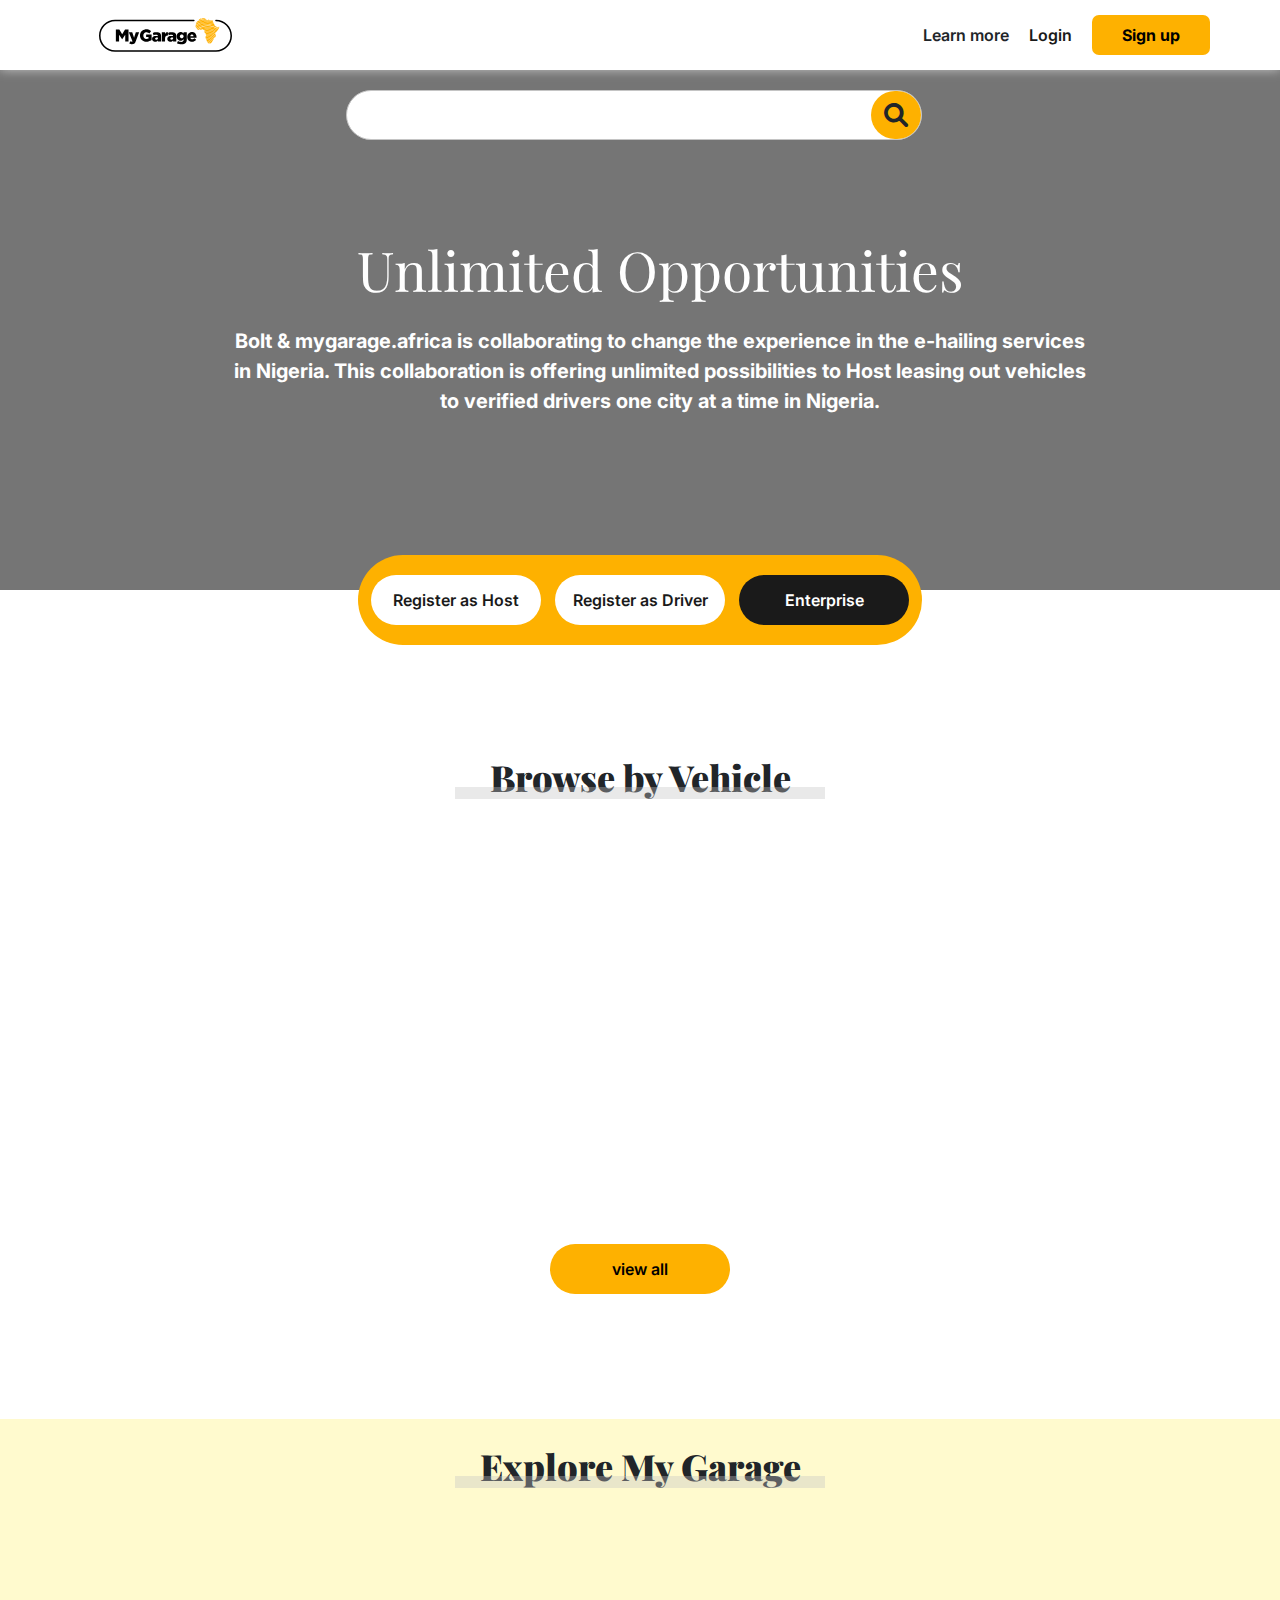
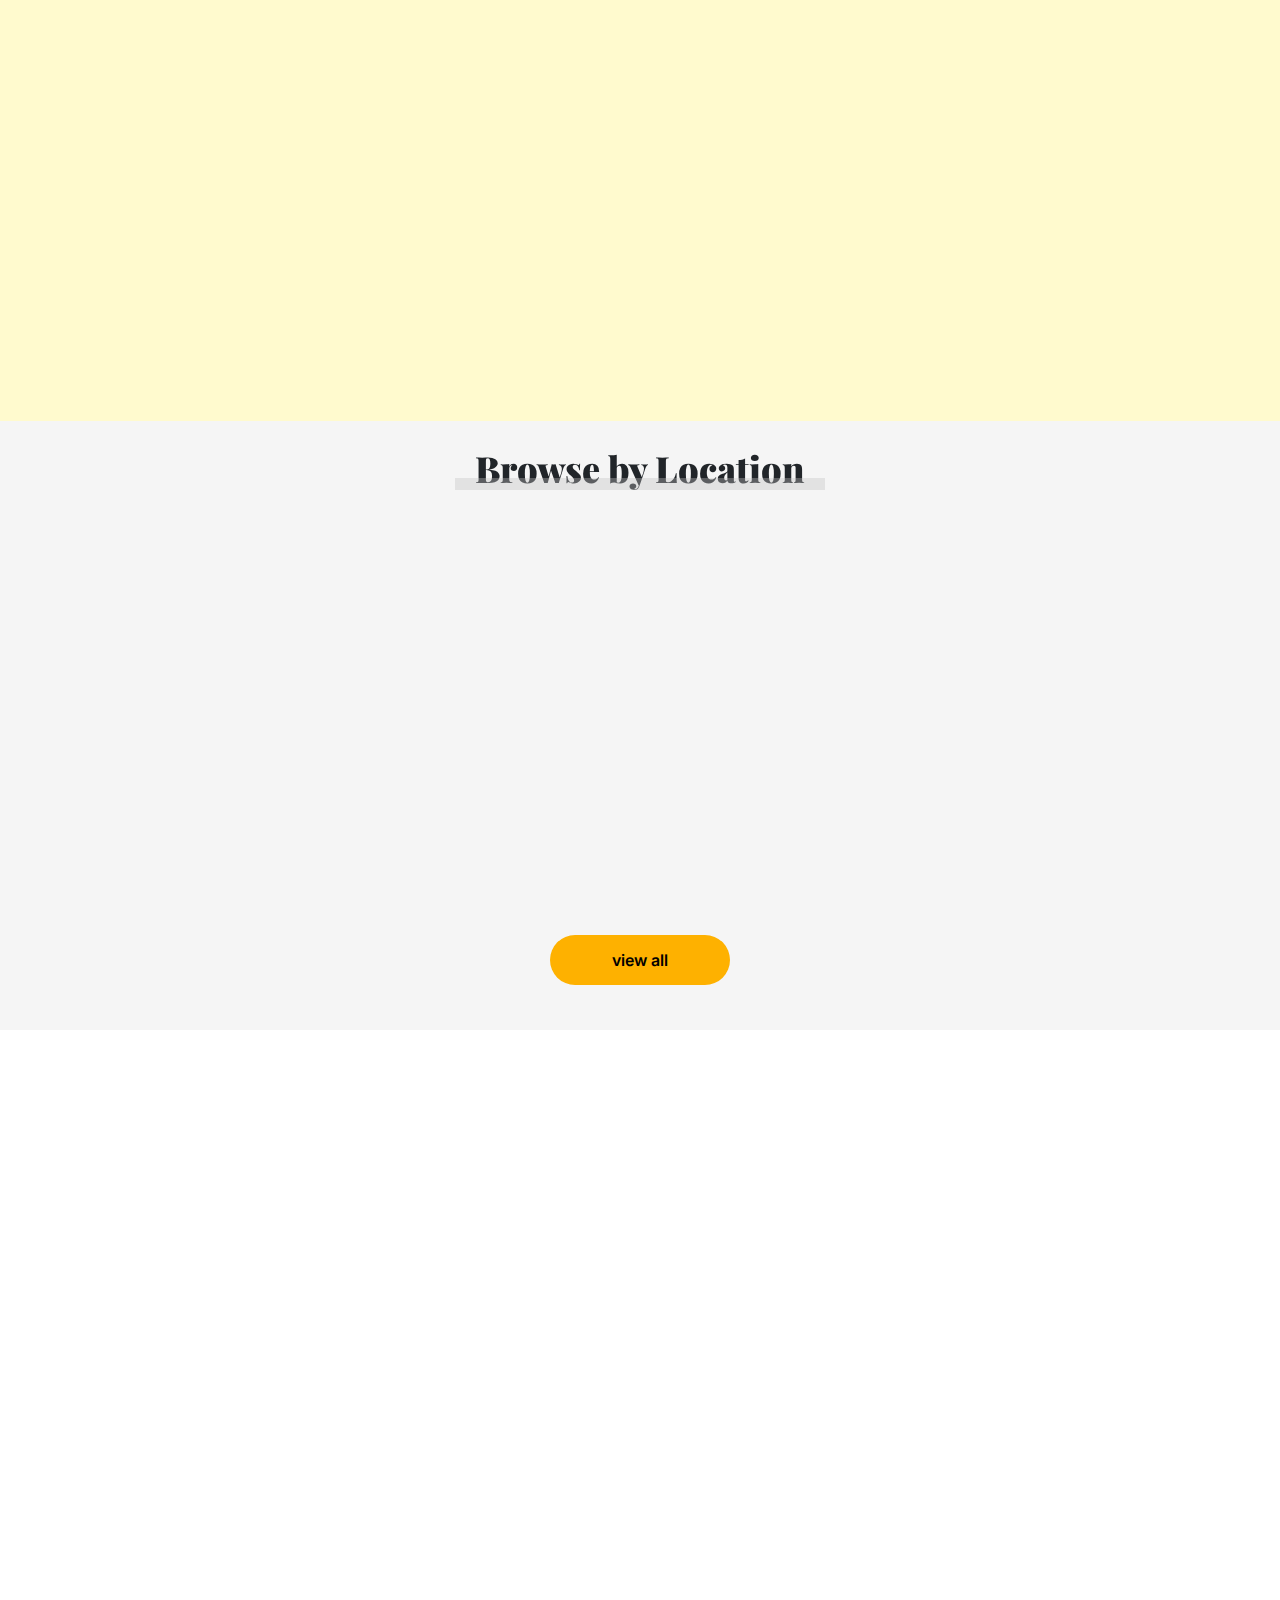
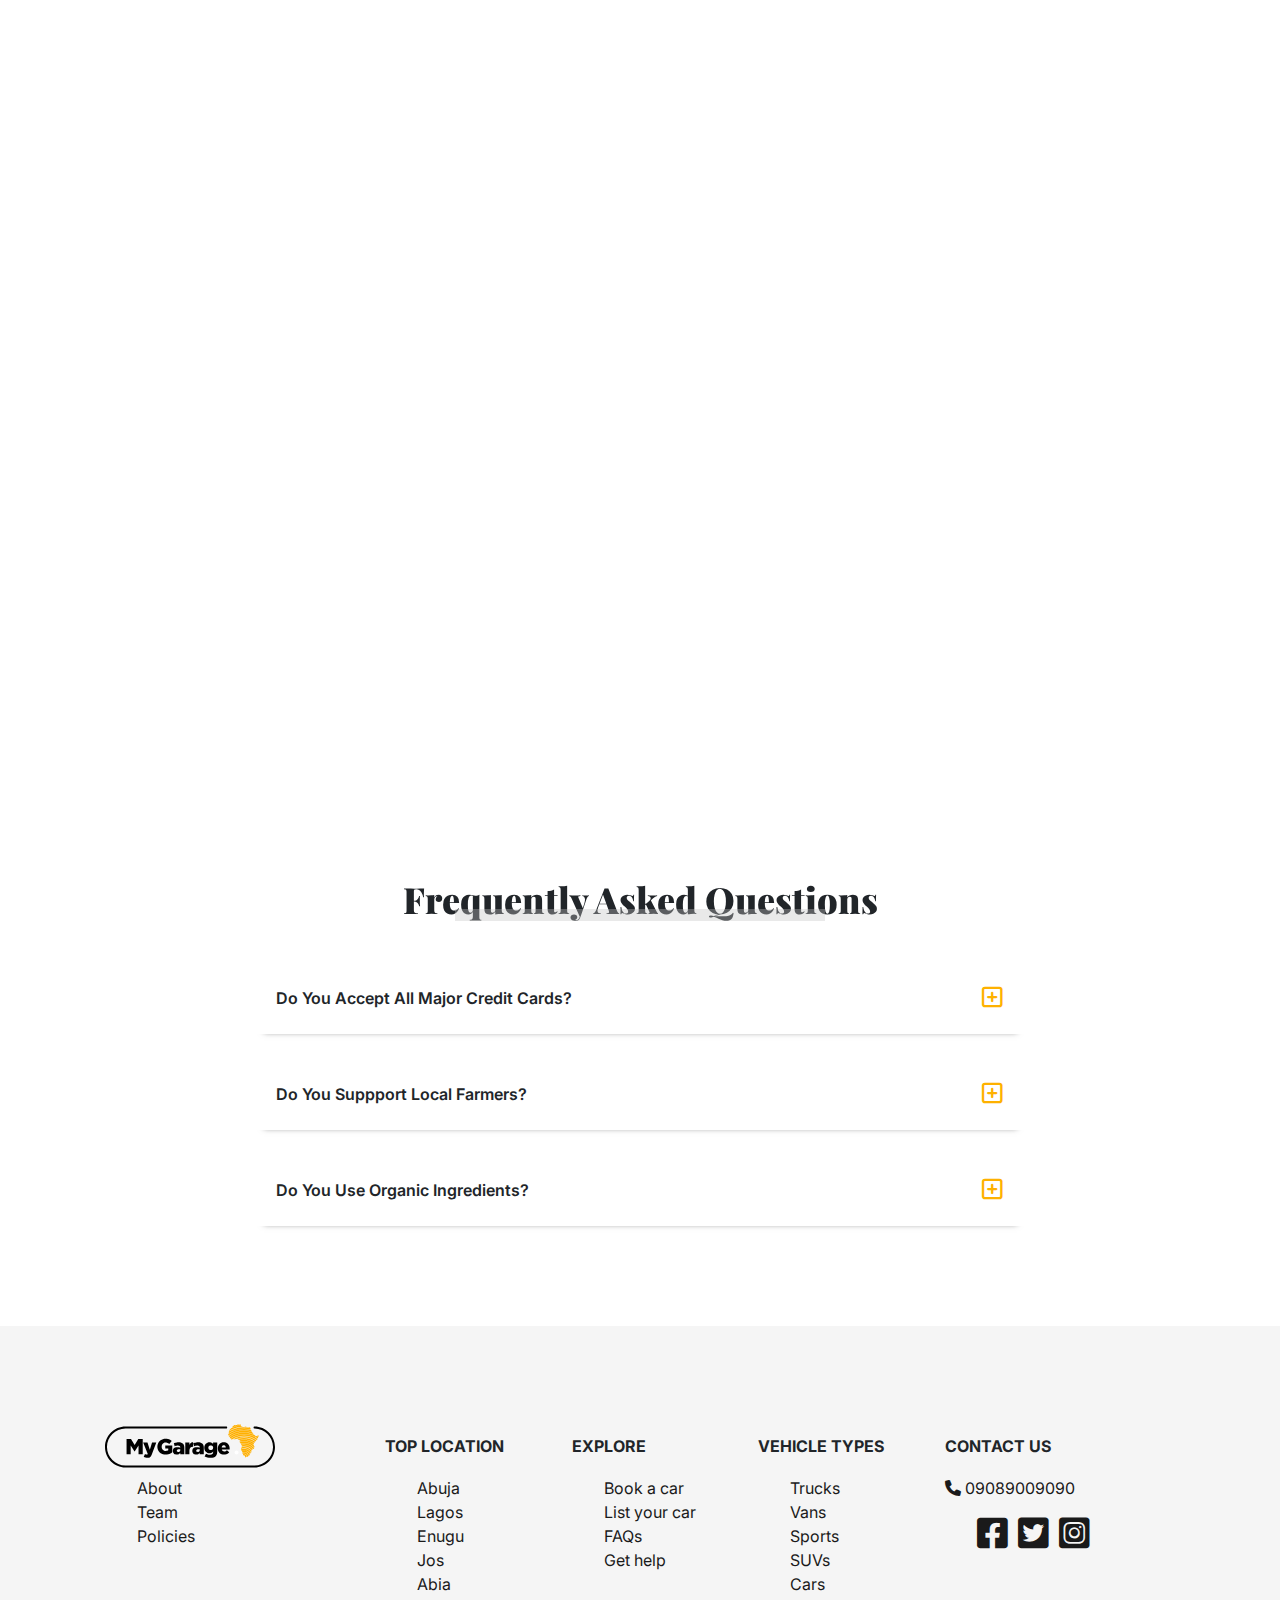
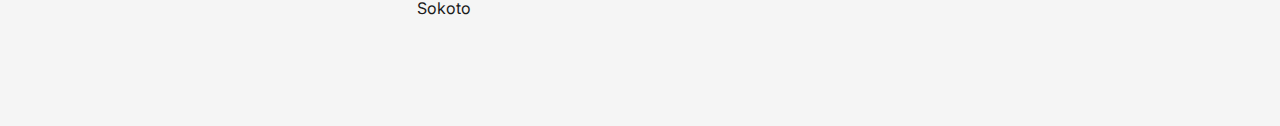
==== index.html @ 5029e75c "first commit" ====
<!DOCTYPE html>
<html lang="en">
  <head>
    <meta charset="UTF-8" />
    <meta http-equiv="X-UA-Compatible" content="IE=edge" />
    <meta name="viewport" content="width=device-width, initial-scale=1.0" />
    <title>Document</title>
    <script src="https://cdn.jsdelivr.net/npm/bootstrap@5.1.3/dist/js/bootstrap.bundle.min.js"></script>
    <link href="https://cdn.jsdelivr.net/npm/bootstrap@5.1.3/dist/css/bootstrap.min.css" rel="stylesheet">
    <link rel="stylesheet" href="assets/bootstrap/css/bootstrap.min.css" />
    <link rel="stylesheet" href="assets/style.css" />
    <!-- Boxicons CDN Link -->
    <link
      href="https://unpkg.com/boxicons@2.0.7/css/boxicons.min.css"
      rel="stylesheet"
    />
    <!-- splide css -->
    <link rel="stylesheet" href="assets/dist/css/splide.min.css" />
    <!-- splide js -->
    <script src="assets/dist/js/splide.min.js"></script>
    <!-- font awesome -->
    <link rel="stylesheet" href="https://cdnjs.cloudflare.com/ajax/libs/font-awesome/6.0.0/css/all.min.css"/>
    <!-- aos lib -->
    <link href="https://unpkg.com/aos@2.3.1/dist/aos.css" rel="stylesheet">
    <script src="https://unpkg.com/aos@2.3.1/dist/aos.js"></script>
  </head>
  <body>
    <!-- navbar -->
    <div class="navbar">
      <div class="logo">
        <img src="assets/img/logo1.svg" alt="" />
      </div>
      <ul class="account-section">
        <li>Learn more</li>
        <li><a href="login.html">Login</a></li>
        <li class="">
          <a href="register.html" class="accBtn">Sign up</a>
        </li>
      </ul>
    </div>
    <!-- banner -->
    <div class="banner-section">
        <div class="banner">
          <p class="banner-title">Unlimited Opportunities</p>
          <p class="banner-info">
            Bolt & mygarage.africa is collaborating to change the experience in the e-hailing services in Nigeria.
            This collaboration is offering unlimited possibilities to Host leasing out vehicles to verified drivers one city at a time in Nigeria.
          </p>
          <!-- <button class="learnBtn">LEARN MORE</button> -->
        </div>
    </div>
    <div class="search-box">
      <div class="searchIcon"><i class="fa-solid fa-magnifying-glass"></i></div>
    </div>
    <div class="account-btn">
      <button class="register-host">Register as Host</button>
      <button class="driver-register">Register as Driver</button>
      <button class="enterprise">Enterprise</button>
    </div>
    <!-- browse car section -->
    <div class="container browse-car-section">
      <div class="title-box">
        <p class="title">
          Browse by Vehicle
        </p>
        <div class="title-shadow"></div>
      </div>
      <div class="splide" id="vehicle" data-aos="fade-up" data-aos-duration="2000">
        <div class="splide__track">
          <ul class="splide__list" style="height: 400px;">
            <li class="splide__slide">
              <div class="browse-car">
                <div class="car-img">
                  <img src="assets/media/lamborghini.jpg" alt="" />
                </div>
                <div class="car-name">
                  <p class="name-car">Toyota, Corolla</p>
                  <p class="car-price">N30, 000/week</p>
                  <p class="car-location"><i class="fa-solid fa-location-dot"></i> Abuja, Nigeria</p>
                </div>
              </div>
            </li>
            <li class="splide__slide">
              <div class="browse-car">
                <div class="car-img">
                  <img src="assets/media/lamborghini.jpg" alt="" />
                </div>
                <div class="car-name">Lamborghini</div>
              </div>
            </li>
            <li class="splide__slide">
              <div class="browse-car">
                <div class="car-img">
                  <img src="assets/media/lamborghini.jpg" alt="" />
                </div>
                <div class="car-name">Lamborghini</div>
              </div>
            </li>
            <li class="splide__slide">
              <div class="browse-car">
                <div class="car-img">
                  <img src="assets/media/lamborghini.jpg" alt="" />
                </div>
                <div class="car-name">Lamborghini</div>
              </div>
            </li>
            <li class="splide__slide">
              <div class="browse-car">
                <div class="car-img">
                  <img src="assets/media/lamborghini.jpg" alt="" />
                </div>
                <div class="car-name">Lamborghini</div>
              </div>
            </li>
            <li class="splide__slide">
              <div class="browse-car">
                <div class="car-img">
                  <img src="assets/media/lamborghini.jpg" alt="" />
                </div>
                <div class="car-name">Lamborghini</div>
              </div>
            </li>
            <li class="splide__slide">
              <div class="browse-car">
                <div class="car-img">
                  <img src="assets/media/lamborghini.jpg" alt="" />
                </div>
                <div class="car-name">Lamborghini</div>
              </div>
            </li>
          </ul>
        </div>
      </div>
      <a href="" class="linkBtn">view all</a>
    </div>
<!-- explore garage -->
    <div class="explore-garage-section">
      <div class="title-box">
        <p class="title">
          Explore My Garage
        </p>
        <div class="title-shadow"></div>
      </div>
      <div class="splide" id="explore" data-aos="fade-up" data-aos-duration="2000">
        <div class="splide__track">
          <ul class="splide__list">
            <li class="splide__slide">
              <div class="row g-0">
                <div class="col-sm-6 col-md-6 col-lg-6">
                  <div class="explore-img">
                    <img class="africa-img" src="assets/img/africa.svg" alt="">
                    <img class="garage-img" src="assets/img/driver1.png" alt="" />
                  </div>
                </div>
                <div class="col-sm-6 col-md-6 col-lg-6">
                  <div class="explore-link">
                    <p class="title-signup">
                      Sign up as
                      <span class="spc-clr">Driver</span>
                    </p>
                    <p class="explore-info">
                      Lorem, ipsum dolor sit amet consectetur adipisicing elit.
                      Consequuntur sit ratione consectetur sint ipsa. Cumque,
                      nam suscipit. Repellendus.
                    </p>
                    <a href="" class="linkBtn sideBtn">SIGN UP</a>
                  </div>
                </div>
              </div>
            </li>
            <li class="splide__slide">
              <div class="row g-0">
                <div class="col-sm-6 col-md-6 col-lg-6">
                  <div class="explore-img">
                    <img class="garage-img" src="assets/img/Host1.png" alt="" />
                  </div>
                </div>
                <div class="col-sm-6 col-md-6 col-lg-6">
                  <div class="explore-link">
                    <p class="title-signup">
                      Sign up as
                      <span class="spc-clr">Host</span>
                    </p>
                    <p class="explore-info">
                      Lorem, ipsum dolor sit amet consectetur adipisicing elit.
                      Consequuntur sit ratione consectetur sint ipsa. Cumque,
                      nam suscipit. Repellendus.
                    </p>
                    <a href="" class="linkBtn sideBtn">SIGN UP</a>
                  </div>
                </div>
              </div>
            </li>
            <li class="splide__slide">
              <div class="row g-0">
                <div class="col-sm-6 col-md-6 col-lg-6">
                  <div class="explore-img">
                    <img class="garage-img" src="assets/img/Affiliate.png" alt="" />
                  </div>
                </div>
                <div class="col-sm-6 col-md-6 col-lg-6">
                  <div class="explore-link">
                    <p class="title-signup">
                      Sign up as
                      <span class="spc-clr">Affiliate</span>
                    </p>
                    <p class="explore-info">
                      Lorem, ipsum dolor sit amet consectetur adipisicing elit.
                      Consequuntur sit ratione consectetur sint ipsa. Cumque,
                      nam suscipit. Repellendus.
                    </p>
                    <a href="" class="linkBtn sideBtn">SIGN UP</a>
                  </div>
                </div>
              </div>
            </li>
          </ul>
        </div>
      </div>
    </div>
    <!-- location -->
    <div class="location-section">
      <div class="container">
        <div class="title-box">
          <p class="title">
            Browse by Location
          </p>
          <div class="title-shadow"></div>
        </div>
      <div class="splide" id="location" data-aos="fade-up" data-aos-duration="2000">
        <div class="splide__track">
          <ul class="splide__list" style="height: 400px; border-radius: 22px;">
            <li class="splide__slide">
              <div class="browse-location">
                <div class="location-img">
                  <img src="assets/img/abuja.jpeg" alt="" />
                </div>
                <div class="location-name">
                  <p class="place"><i class="fa-solid fa-location-dot"></i> Abuja, Nigeria</p>
                  <p class="vehicle-num">24 Vehicles Listed </p>
                </div>
              </div>
            </li>
            <li class="splide__slide">
              <div class="browse-location">
                <div class="location-img">
                  <img src="assets/img/lagos.jpg" alt="" />
                </div>
                <div class="location-name">
                  <p class="place"><i class="fa-solid fa-location-dot"></i> Lagos, Nigeria</p>
                  <p class="vehicle-num">14 Vehicles Listed </p>
                </div>
              </div>
            </li>
            <li class="splide__slide">
              <div class="browse-location">
                <div class="location-img">
                  <img src="assets/img/kano.jpg" alt="" />
                </div>
                <div class="location-name">
                  <p class="place"><i class="fa-solid fa-location-dot"></i> Kano, Nigeria</p>
                  <p class="vehicle-num">44 Vehicles Listed </p>
                </div>
              </div>
            </li>
            <li class="splide__slide">
              <div class="browse-location">
                <div class="location-img">
                  <img src="assets/img/benue.jpg" alt="" />
                </div>
                <div class="location-name">
                  <p class="place"><i class="fa-solid fa-location-dot"></i> Benue, Nigeria</p>
                  <p class="vehicle-num">21 Vehicles Listed </p>
                </div>
              </div>
            </li>
            <li class="splide__slide">
              <div class="browse-location">
                <div class="location-img">
                  <img src="assets/img/enugu.jpg" alt="" />
                </div>
                <div class="location-name">
                  <p class="place"><i class="fa-solid fa-location-dot"></i> Enugu, Nigeria</p>
                  <p class="vehicle-num">30 Vehicles Listed </p>
                </div>
              </div>
            </li>
            <li class="splide__slide">
              <div class="browse-location">
                <div class="location-img">
                  <img src="assets/img/rivers.jpg" alt="" />
                </div>
                <div class="location-name">
                  <p class="place"><i class="fa-solid fa-location-dot"></i> Rivers, Nigeria</p>
                  <p class="vehicle-num">40 Vehicles Listed </p>
                </div>
              </div>
            </li>
            <li class="splide__slide">
              <div class="browse-location">
                <div class="location-img">
                  <img src="assets/img/kaduna.jpg" alt="" />
                </div>
                <div class="location-name">
                  <p class="place"><i class="fa-solid fa-location-dot"></i> Kaduna, Nigeria</p>
                  <p class="vehicle-num">32 Vehicles Listed </p>
                </div>
              </div>
            </li>
          </ul>
        </div>
      </div>
      <a href="" class="linkBtn">view all</a>
      </div>
    </div>

    <!-- download app -->
    <div class="download-app-section" data-aos="fade-up" data-aos-duration="2000">
      <div class="container">
        <div class="row">
          <div class="col-sm-6 col-md-6 col-lg-6">
            <div class="app-download">
              <p class="download-title">Download the App <br> on Playstore</p>
              <p class="download-info">
                Lorem ipsum dolor sit amet, consectetur adipisicing elit. Nisi
                explicabo sit obcaecati molestiae sequi impedit!
              </p>
              <img src="assets/img/download-btn.png" alt="" />
            </div>
          </div>
          <div class="col-sm-6 col-md-6 col-lg-6">
            <div class="app-img">
              <img src="assets/img/app.png" alt="" />
            </div>
          </div>
        </div>
      </div>
    </div>

    <!-- affiliate -->
    <div class="afflicate-section" data-aos="fade-up" data-aos-duration="2000">
      <p class="affiliate-title text-center">
        Make money as an Affiliate
      </p>
      <p class="affiliate-info">
        Lorem ipsum dolor, sit amet consectetur adipisicing elit. Aspernatur,
        corrupti exercitationem! Possimus sit consectetur nobis commodi,
        accusamus totam delectus quis eius autem, molestiae, odit sapiente?
      </p>
      <button class="linkBtn">GET STARTED</button>
    </div>

    <!-- ratings section -->
    <div class="container ratings-section" data-aos="fade-up" data-aos-duration="2000">
      <div class="title-box">
        <p class="title">
          What Customers are saying
        </p>
        <div class="title-shadow"></div>
      </div>
      <div class="splide" id="ratings">
        <div class="splide__track">
          <ul class="splide__list" style="height: 300px;">
            <li class="splide__slide">
              <div class="rating">
                <div class="rating-top">
                  <div class="user-1">
                    <img src="assets/img/kaduna.jpg" alt="">
                  </div>
                  <div class="user-2">
                    <p class="user-name">
                      John Doe
                    </p>
                    <p class="user-rating">
                      <img src="[data-uri]"/>                      
                      <img src="[data-uri]"/>                      
                      <img src="[data-uri]"/>                      
                      <img src="[data-uri]"/>                      
                    </p>
                  </div>
                </div>
                <div class="rating-info">
                  Lorem ipsum, dolor sit amet consectetur adipisicing elit. Accusamus, nulla. A earum officiis.
                </div>
              </div>
            </li>
            <li class="splide__slide">
              <div class="rating">
                <div class="rating-top">
                  <div class="user-1">
                    <img src="assets/img/kaduna.jpg" alt="">
                  </div>
                  <div class="user-2">
                    <p class="user-name">
                      John Doe
                    </p>
                    <p class="user-rating">
                      <img src="[data-uri]"/>                      
                      <img src="[data-uri]"/>                      
                      <img src="[data-uri]"/>                      
                      <img src="[data-uri]"/>                      
                    </p>
                  </div>
                </div>
                <div class="rating-info">
                  Lorem ipsum, dolor sit amet consectetur adipisicing elit. Accusamus, nulla. A earum officiis.
                </div>
              </div>
            </li>
            <li class="splide__slide">
              <div class="rating">
                <div class="rating-top">
                  <div class="user-1">
                    <img src="assets/img/kaduna.jpg" alt="">
                  </div>
                  <div class="user-2">
                    <p class="user-name">
                      John Doe
                    </p>
                    <p class="user-rating">
                      <img src="[data-uri]"/>                      
                      <img src="[data-uri]"/>                      
                      <img src="[data-uri]"/>                      
                      <img src="[data-uri]"/>                      
                    </p>
                  </div>
                </div>
                <div class="rating-info">
                  Lorem ipsum, dolor sit amet consectetur adipisicing elit. Accusamus, nulla. A earum officiis.
                </div>
              </div>
            </li>
            <li class="splide__slide">
              <div class="rating">
                <div class="rating-top">
                  <div class="user-1">
                    <img src="assets/img/kaduna.jpg" alt="">
                  </div>
                  <div class="user-2">
                    <p class="user-name">
                      John Doe
                    </p>
                    <p class="user-rating">
                      <img src="[data-uri]"/>                      
                      <img src="[data-uri]"/>                      
                      <img src="[data-uri]"/>                      
                      <img src="[data-uri]"/>                      
                    </p>
                  </div>
                </div>
                <div class="rating-info">
                  Lorem ipsum, dolor sit amet consectetur adipisicing elit. Accusamus, nulla. A earum officiis.
                </div>
              </div>
            </li>
            <li class="splide__slide">
              <div class="rating">
                <div class="rating-top">
                  <div class="user-1">
                    <img src="assets/img/kaduna.jpg" alt="">
                  </div>
                  <div class="user-2">
                    <p class="user-name">
                      John Doe
                    </p>
                    <p class="user-rating">
                      <img src="[data-uri]"/>                      
                      <img src="[data-uri]"/>                      
                      <img src="[data-uri]"/>                      
                      <img src="[data-uri]"/>                      
                    </p>
                  </div>
                </div>
                <div class="rating-info">
                  Lorem ipsum, dolor sit amet consectetur adipisicing elit. Accusamus, nulla. A earum officiis.
                </div>
              </div>
            </li>
            <li class="splide__slide">
              <div class="rating">
                <div class="rating-top">
                  <div class="user-1">
                    <img src="assets/img/kaduna.jpg" alt="">
                  </div>
                  <div class="user-2">
                    <p class="user-name">
                      John Doe
                    </p>
                    <p class="user-rating">
                      <img src="[data-uri]"/>                      
                      <img src="[data-uri]"/>                      
                      <img src="[data-uri]"/>                      
                      <img src="[data-uri]"/>                      
                    </p>
                  </div>
                </div>
                <div class="rating-info">
                  Lorem ipsum, dolor sit amet consectetur adipisicing elit. Accusamus, nulla. A earum officiis.
                </div>
              </div>
            </li>
            <li class="splide__slide">
              <div class="rating">
                <div class="rating-top">
                  <div class="user-1">
                    <img src="assets/img/kaduna.jpg" alt="">
                  </div>
                  <div class="user-2">
                    <p class="user-name">
                      John Doe
                    </p>
                    <p class="user-rating">
                      <img src="[data-uri]"/>                      
                      <img src="[data-uri]"/>                      
                      <img src="[data-uri]"/>                      
                      <img src="[data-uri]"/>                      
                    </p>
                  </div>
                </div>
                <div class="rating-info">
                  Lorem ipsum, dolor sit amet consectetur adipisicing elit. Accusamus, nulla. A earum officiis.
                </div>
              </div>
            </li>
          </ul>
        </div>
      </div>
    </div>

    <!-- faqs -->
    <div class="container faqs-section">
      <div class="title-box">
        <p class="title">
          Frequently Asked Questions
        </p>
        <div class="title-shadow"></div>
      </div>
      <section class="questions">
        <!-- questions -->
        <div class="section-center">
          <!-- single question -->
          <article class="question">
            <!-- question title -->
            <div class="question-title">
              <p>do you accept all major credit cards?</p>
              <button type="button" class="question-btn">
                <span class="plus-icon">
                  <i class="far fa-plus-square"></i>
                </span>
                <span class="minus-icon">
                  <i class="far fa-minus-square"></i>
                </span>
              </button>
            </div>
            <!-- question text -->
            <div class="question-text">
              <p>
                Lorem ipsum dolor sit amet, consectetur adipisicing elit. Est
                dolore illo dolores quia nemo doloribus quaerat, magni numquam
                repellat reprehenderit.
              </p>
            </div>
          </article>
          <!-- end of single question -->
          <!-- single question -->
          <article class="question">
            <!-- question title -->
            <div class="question-title">
              <p>do you suppport local farmers?</p>
              <button type="button" class="question-btn">
                <span class="plus-icon">
                  <i class="far fa-plus-square"></i>
                </span>
                <span class="minus-icon">
                  <i class="far fa-minus-square"></i>
                </span>
              </button>
            </div>
            <!-- question text -->
            <div class="question-text">
              <p>
                Lorem ipsum dolor sit amet, consectetur adipisicing elit. Est
                dolore illo dolores quia nemo doloribus quaerat, magni numquam
                repellat reprehenderit.
              </p>
            </div>
          </article>
          <!-- end of single question -->
          <!-- single question -->
          <article class="question">
            <!-- question title -->
            <div class="question-title">
              <p>do you use organic ingredients?</p>
              <!-- button -->
              <button type="button" class="question-btn">
                <span class="plus-icon">
                  <i class="far fa-plus-square"></i>
                </span>
                <span class="minus-icon">
                  <i class="far fa-minus-square"></i>
                </span>
              </button>
            </div>
            <!-- question text -->
            <div class="question-text">
              <p>
                Lorem ipsum dolor sit amet, consectetur adipisicing elit. Est
                dolore illo dolores quia nemo doloribus quaerat, magni numquam
                repellat reprehenderit.
              </p>
            </div>
          </article>
          <!-- end of single question -->
      </section>
    </div>
    <button class="backTop">
      <i class="fa-solid fa-arrow-up"></i>
    </button>

    <!-- footer -->
    <div class="footer-section">
      <div class="container">
        <div class="row">
          <div class="col-sm-6 col-md-3">
            <div class="footer-sec">
              <div class="footer-section-title footer-logo">
                <img src="assets/img/logo1.svg" alt="">
              </div>
              <ul class="footer-list">
                <li>About</li>
                <li>Team</li>
                <li>Policies</li>
              </ul>

            </div>
          </div>
          <div class="col-sm-6 col-md-2">
            <div class="footer-sec">
              <div class="footer-section-title">
                Top location
              </div>
              <ul class="footer-list">
                <li>Abuja</li>
                <li>Lagos</li>
                <li>Enugu</li>
                <li>Jos</li>
                <li>Abia</li>
                <li>Sokoto</li>
              </ul>
            </div>
          </div>
          <div class="col-sm-6 col-md-2">
            <div class="footer-sec">
              <div class="footer-section-title">Explore</div>
              <ul class="footer-list">
                <li>Book a car</li>
                <li>List your car</li>
                <li>FAQs</li>
                <li>Get help</li>
              </ul>
            </div>
          </div>
          <div class="col-sm-6 col-md-2">
            <div class="footer-sec">
              <div class="footer-section-title">Vehicle types</div>
              <ul class="footer-list">
                <li>Trucks</li>
                <li>Vans</li>
                <li>Sports</li>
                <li>SUVs</li>
                <li>Cars</li>
              </ul>
            </div>
          </div>
          <div class="col-sm-6 col-md-3">
            <div class="footer-sec">
              <div class="footer-section-title">Contact us</div>
              <a class="tel-text" href="tel:+2349089009090"><i class="fa-solid fa-phone"></i> 09089009090</a>
              <ul class="footer-list footer-socials">
                <li><i class="fa-brands fa-facebook-square"></i></li>
                <li><i class="fa-brands fa-twitter-square"></i></li>
                <li><i class="fa-brands fa-instagram-square"></i></li>
              </ul>
            </div>
          </div>
        </div>
      </div>
    </div>
  </body>
</html>
<script>
  AOS.init();
</script>
<script src="assets/app.js"></script>
---- assets/style.css ----
@import url('https://fonts.googleapis.com/css2?family=Comforter&family=Inter:wght@200&family=Poppins:wght@200&family=Redressed&display=swap');
@import url('https://fonts.googleapis.com/css2?family=Playfair+Display:wght@900&display=swap');

:root{
  --ylwClr :  #feb100;
}
* {
  margin: 0;
  padding: 0;
  box-sizing: border-box;
  font-family: 'Inter', sans-serif;
}
html{
  scroll-behavior: smooth;
}
a{
  color: #1a1a1a;
  text-decoration: none;
}
a:hover{
  color:var(--ylwClr) !important;
}
.learnBtn{
  color: #000;
  font-weight: 600;
  text-decoration: none;
  background: var(--ylwClr);
  display: flex;
  justify-content: center;
  align-items: center;
  width: 180px;
  height: 50px;
  border-radius: 3px;
  outline: none;
  border: none;
}
/* scrollbar */
/* width */
::-webkit-scrollbar {
  width: 7px;
}

/* Track */
::-webkit-scrollbar-track {
  background: #555;
}

/* Handle */
::-webkit-scrollbar-thumb {
  background: var(--ylwClr);
}

/* Handle on hover */
::-webkit-scrollbar-thumb:hover {
  background: #555;
}
.navbar {
  font-weight: 600;
  padding: 0 70px;
  height: 70px;
  box-shadow: 0 0 10px #c4c4c4;
}
.logo {
  height: 100%;
  width: 190px;
  display: flex;
  justify-content: center;
  align-items: center;
}
.logo img {
  height: 80%;
  width: 70%;
}
.accBtn{
  background: var(--ylwClr);
  padding: 10px 30px;
  color: #000;
  font-weight: bold;
  border-radius: 7px;
  border: none;
  outline: none;

}
.account-section {
  display: flex;
  margin: 0;
  padding: 0;
}
.account-section li {
  list-style: none;
  margin-left: 20px;
}

.banner-section {
  height: 520px;
  background: url('img/fati\ bridge.png');
  background-position: center;
  background-size: cover;
  position: relative;
  z-index: -2;
  display: flex;
  justify-content: center;
  align-items: center;
}
.banner{
  /* background-color: red; */
  z-index: 4;
  text-align: center;
  width: 70%;
  height: 80%;
  display: flex;
  justify-content: center;
  align-items: center;
  flex-direction: column;
  padding-left: 40px;
  /* margin-top: 40px; */
}
.banner-title{
  font-family: 'Playfair Display', serif !important;
  font-size: 55px;
  color: #fff;
}
.banner-info{
  color: #fff;
  font-size: 20px;
  font-weight: bold;
}
.banner-section::after{
  width: 100%;
  height: 520px;
  background: rgba(0, 0, 0, 0.541);
  position: absolute;
  top: 0;
  left: 0;
  display: block;
  content: "";
  z-index: -1;
}
.search-box {
  z-index: 100px !important;
  width: 45%;
  margin: 10px auto;
  border: 1px solid #c4c4c4;
  border-radius: 30px;
  height: 50px;
  background-color: #fff !important;
  position: absolute;
  top: 80px;
  left: 27%;
  display: flex;
  justify-content: flex-end;
}
.searchIcon{
  border-radius: 30px;
  background: var(--ylwClr);
  width: 50px;
  height: 100%;
  display: flex;
  justify-content: center;
  align-items: center;
  font-size: 24px;
}

.account-btn {
  height: 90px;
  width: 44%;
  margin: auto;
  transform: translateY(-35px);
  background: var(--ylwClr);
  display: flex;
  justify-content: center;
  align-items: center;
  margin-bottom: 50px;
  border-radius: 48px;
}
.account-btn button {
  width: 170px;
  height: 50px;
  margin: 7px;
  border-radius: 35px;
  border: none;
}
.register-host,
.driver-register {
  background-color: #fff;
  font-weight: 600;
  color: #1a1a1a;
}
.enterprise {
  background-color: #1a1a1a;
  font-weight: 600;
  color: #fff;
}
ul {
  list-style: none;
}
a {
  text-decoration: none;
}
a:hover {
  color: #000;
  font-weight: 600;
  text-decoration: none;
  color: aliceblue;
}
.title {
  font-size: 36px;
  font-weight: 900;
  letter-spacing: 0;
  text-align: center;
  font-family: 'Playfair Display', serif !important;
  z-index: 10px;
  padding-top: 20px;
}
.title-box{
  position: relative;
}
.title-shadow{
  width: 370px;
  height: 12px;
  background: #c4c4c45d;
  margin: auto;
  z-index: -50px;
  transform: translateY(-33px);  
}
/* car section */
.browse-car-section {
  margin-bottom: 80px;
  height: auto;
  display: flex;
  flex-direction: column;
}
.browse-car {
  background: #fff;
  height: 330px;
  width: 280px;
  border-radius: 36px;
  border: 1px solid #c4c4c438;
  box-shadow: 0 10px 6px -12px #777;
}
.browse-car:hover {
  border: 2px solid #c4c4c438;
  transform-style: preserve-3d;
  transform: scale(1.02);
  transition: all ease 0.3s;
  box-shadow: 0 10px 6px -7px #777;
}
.car-img {
  width: 100%;
  height: 65%;
  border-top-right-radius: 36px;
  border-top-left-radius: 36px;
  border-bottom-right-radius: 36px;
}
.location-img {
  height: 70%;
  width: 100%;
  display: flex;
  justify-content: center;
  align-items: center;
  border-top-right-radius: 36px;
  border-top-left-radius: 36px;
  border-bottom-right-radius: 36px;
}
.car-img img {
  width: 100%;
  height: 100%;
  border-top-right-radius: 36px;
  border-top-left-radius: 36px;
  border-bottom-right-radius: 36px;
}
.location-img img {
  height: 100%;
  width: 100%;
  border-top-right-radius: 36px;
  border-top-left-radius: 36px;
  border-bottom-right-radius: 36px;
}
.browse-location {
  height: 370px;
  width: 365px;
  box-shadow: 0 10px 6px -12px #777;
  position: relative;
  border-radius: 22px;
  background: #fff;
  border-radius: 36px;

}
.browse-location:hover {
  transform-style: preserve-3d;
  box-shadow: 0 10px 6px -7px #777;
}

.car-name {
  width: 100%;
  height: 20%;
  font-weight: bold;
  flex-direction: column;
  padding: 20px;
  line-height: 10px;
}
.car-price{
  color: var(--ylwClr);
  font-weight: bold;
  font-size: 20px;
}
.car-location{
  color:#777;
}
.name-car{
  font-size: 14px;
}
.account-img {
  width: 100%;
  height: 200px;
  background: #c4c4c4;
}
.account-info {
  width: 100%;
  height: 200px;
  background: var(--ylwClr);
}
.explore-garage-section {
  width: 100%;
  background: #ffface;
}

.location-section {
  margin-bottom: 70px;
  display: flex;
  flex-direction: column;
  background: #f5f5f5;
  
}
.location-name {
  height: 30%;
  display: flex;
  justify-content: center;
  align-items: flex-start;
  font-weight: bold;
  background-color: #fff;
  color: #1a1a1a;
  padding: 10px 30px;
  flex-direction: column;
  border-bottom-right-radius: 36px;
  border-bottom-left-radius: 36px;

}
.place{
  font-size: 23px;
  font-weight: bold;
}
.vehicle-num{
  font-weight: 500;
  font-size: 20px;
  color: #777;
}
.download-app-section {
  width: 70%;
  margin: auto;
  margin-bottom: 50px;
}
.app-img,
.app-download {
  width: 100%;
  height: 450px;
  /* background-color: red; */
  display: flex;
  justify-content: center;
  /* align-items: center; */
  flex-direction: column;
}
.app-download img {
  width: 50%;
}
.app-img img {
  width: 90%;
  height: 90%;
}
.afflicate-section {
  height: 300px;
  display: flex;
  justify-content: center;
  align-items: center;
  flex-direction: column;
  background: #1a1a1a;
}
.affiliate-title {
  font-size: 60px;
  color: #fff;
  font-weight: 600;
  font-family: 'Playfair Display', serif !important;
}
.get-started-btn {
  padding: 20px 70px;
  background: var(--ylwClr);
  border: none;
  /* text-align: center; */
  font-weight: 600;
  color: #1a1a1a;
  border-radius: 3px;
}
.affiliate-info {
  color: #fff;
  font-weight: 600;
  width: 70%;
  text-align: center;
}
.ratings-section {
  margin-top: 70px;
  /* margin-bottom: 10px; */
}
.ratings {
  width: 100%;
  height: 300px;
  background: #c4c4c4;
}
.ratings-img,
.ratings-info {
  width: 100%;
  height: 50%;
}
.linkBtn {
  color: #000;
  font-weight: 600;
  text-decoration: none;
  background: var(--ylwClr);
  margin: 12px auto;
  display: flex;
  justify-content: center;
  align-items: center;
  width: 180px;
  height: 50px;
  border: none;
  outline: none;
  border-radius: 25px;
  margin-bottom: 45px;
}
.linkBtn:hover{
  color: #fff !important;
}
.sideBtn{
  margin: 0 !important;
}
.card {
  position: relative;
  background: #fff;
  border-radius: 20px;
  margin: 20px 0;
  box-shadow: 0 5px 10px rgba(0, 0, 0, 0.1);
}

.card::before {
  content: '';
  position: absolute;
  height: 40%;
  width: 100%;
  background: #7d2ae8;
  border-radius: 20px 20px 0 0;
}

.card .card-content {
  display: flex;
  flex-direction: column;
  align-items: center;
  padding: 30px;
  position: relative;
  z-index: 100;
}

section .card .image {
  height: 140px;
  width: 140px;
  border-radius: 50%;
  padding: 3px;
  background: #7d2ae8;
}

section .card .image img {
  height: 100%;
  width: 100%;
  object-fit: cover;
  border-radius: 50%;
  border: 3px solid #fff;
}

.card .media-icons {
  position: absolute;
  top: 10px;
  right: 20px;
  display: flex;
  flex-direction: column;
  align-items: center;
}

.card .media-icons i {
  color: #fff;
  opacity: 0.6;
  margin-top: 10px;
  transition: all 0.3s ease;
  cursor: pointer;
}

.card .media-icons i:hover {
  opacity: 1;
}

.card .name-profession {
  display: flex;
  flex-direction: column;
  align-items: center;
  margin-top: 10px;
}

.name-profession .name {
  font-size: 20px;
  font-weight: 600;
}

.name-profession .profession {
  font-size: 15px;
  font-weight: 500;
}

.card .rating {
  display: flex;
  align-items: center;
  margin-top: 18px;
}

.card .rating i {
  font-size: 18px;
  margin: 0 2px;
  color: #7d2ae8;
}

.card .button {
  width: 100%;
  display: flex;
  justify-content: space-around;
  margin-top: 20px;
}

.card .button button {
  background: #7d2ae8;
  outline: none;
  border: none;
  color: #fff;
  padding: 8px 22px;
  border-radius: 20px;
  font-size: 14px;
  transition: all 0.3s ease;
  cursor: pointer;
}

.button button:hover {
  background: #6616d0;
}

.explore-account {
  height: 400px;
}
.image_acct,
.acct_signup {
  width: 100%;
  height: 80%;
  background: #c4c4c4;
}
/* explore section */
.explore-img {
  width: 100%;
  height: 500px;
  display: flex;
  justify-content: space-between;
  /* align-items: flex-end; */
  /* flex-direction: column; */
  padding: 0 30px;
}
.explore-link {
  width: 100%;
  height: 500px;
  display: flex;
  justify-content: center;
  align-items: flex-start;
  flex-direction: column;
  padding: 0 30px;
}
.explore-img img {
  width: 50%;
  height: 75%;
}
.title-signup {
  font-size: 35px;
  font-weight: bolder;
  font-family: 'Playfair Display', serif;
}
.spc-clr {
  font-weight: bolder;
  font-size: 36px;
  font-family: 'Playfair Display', serif;
}
.explore-info {
  width: 70%;
}
.download-title {
  font-weight: bold;
  font-size: 30px;
  font-family: 'Playfair Display', serif;  
}
/* ratings section */
.ratings-section {
  margin-bottom: 80px;
  height: auto;
  display: flex;
  flex-direction: column;
}
.rating {
  height: 250px;
  width: 355px;
  border: 1px solid #c4c4c438;
  box-shadow: 0 10px 6px -12px #777;
}
.rating:hover {
  box-shadow: 0 10px 6px -7px #777;
}
.rating-top {
  width: 100%;
  height: 60%;
  display: flex;
  justify-content: space-between;
  align-items: center;
}
.rating-info {
  width: 100%;
  padding: 15px;
  text-align: center;
  font-size: 15px;
}
.user-1,
.user-2 {
  height: 100%;
  width: 50%;
  display: flex;
  justify-content: center;
  align-items: center;
  flex-direction: column;
}
.user-name,
.user-rating {
  width: 100%;
}
.user-1 img {
  width: 65%;
  height: 75%;
  border-radius: 50%;
}

/* faqs section */
.section-center {
  max-width: 70%;
  margin: auto;
  margin-bottom: 100px;
}
.question {
  background: #fff;
  border-radius: 5px;
  box-shadow: 0 10px 6px -12px #777;
  padding: 1.5rem 1.5rem 0 1.5rem;
  margin: auto;
  margin-bottom: 1rem;
}
.question-title {
  display: flex;
  justify-content: space-between;
  align-items: center;
  text-transform: capitalize;
  padding-bottom: 1rem;
}

.question-title p {
  margin-bottom: 0;
  font-weight: 600;
}
.question-btn {
  font-size: 1.5rem;
  background: transparent;
  border-color: transparent;
  cursor: pointer;
  color: var(--ylwClr);
  transition: all 0.3s linear;
}
.question-btn:hover {
  transform: rotate(90deg);
}
.question-text {
  padding: 1rem 0 1.5rem 0;
  border-top: 1px solid rgba(0, 0, 0, 0.2);
}
.question-text p {
  margin-bottom: 0;
}
/* hide text */
.question-text {
  display: none;
}
.show-text .question-text {
  display: block;
}
.minus-icon {
  display: none;
}
.show-text .minus-icon {
  display: inline;
}
.show-text .plus-icon {
  display: none;
}
/* backtop botton */
.backTop{
  width: 70px;
  height: 70px;
  background: var(--ylwClr);
  color:#1a1a1a;
  position: fixed;
  right: 15px;
  bottom: 15px;
  border-radius: 50px;
  border: none;
  display: none;
  outline: none;
}
.backTop:hover{
  background: #1a1a1a;
  font-weight: bold;
  color: #f5f5f5;
}
/* footer */
.footer-section{
  background: #f5f5f5;
  padding: 80px;
}
.footer-sec{
  width: 100%;
  height: auto;
  /* background: red; */
  padding: 10px;
}
.footer-logo img{
  width: 170px;
  height: 150px;
}
.footer-section-title{
  font-weight: bold;
  font-size: 16px;
  padding: 30px 0;
  height: 40px;
  display: flex;
  justify-content: flex-start;
  align-items: center;
  text-transform: uppercase;
}
.footer-list li{
  color: #1a1a1a;
}
.tel-text{
  color: #1a1a1a;
}
.footer-socials{
  display: flex;
}
.footer-socials li{
  margin: 15px 10px 0 0;

}
.footer-socials li i{
  font-size: 35px;
}

/* form */
.formBox {
  padding: 20px;
  width: 100%;
  height: auto;
  /* box-shadow: 0 0 1px #777; */
}
.form-img {
  width: 100%;
  height: 70px;
  /* border: 1px solid; */
}
.form-img img{
    width: 100%;
    height: 100%;
}
.acctOption{
    width: 100%;
    height: 40px;
    display: flex;
    justify-content: space-between;
    align-items: center;
    margin-top: 20px;
    font-weight: 600; 
}
.createBtn{
    color: var(--ylwClr);
}
.form-login{
  margin-top: 30px;
}
.form-login input{
  width: 100%;
  box-shadow: 0 0 1px #777;
}
/* register form */
.registerForm label{
  font-weight: bold;
}
.form-title{
  font-weight: bold;
}
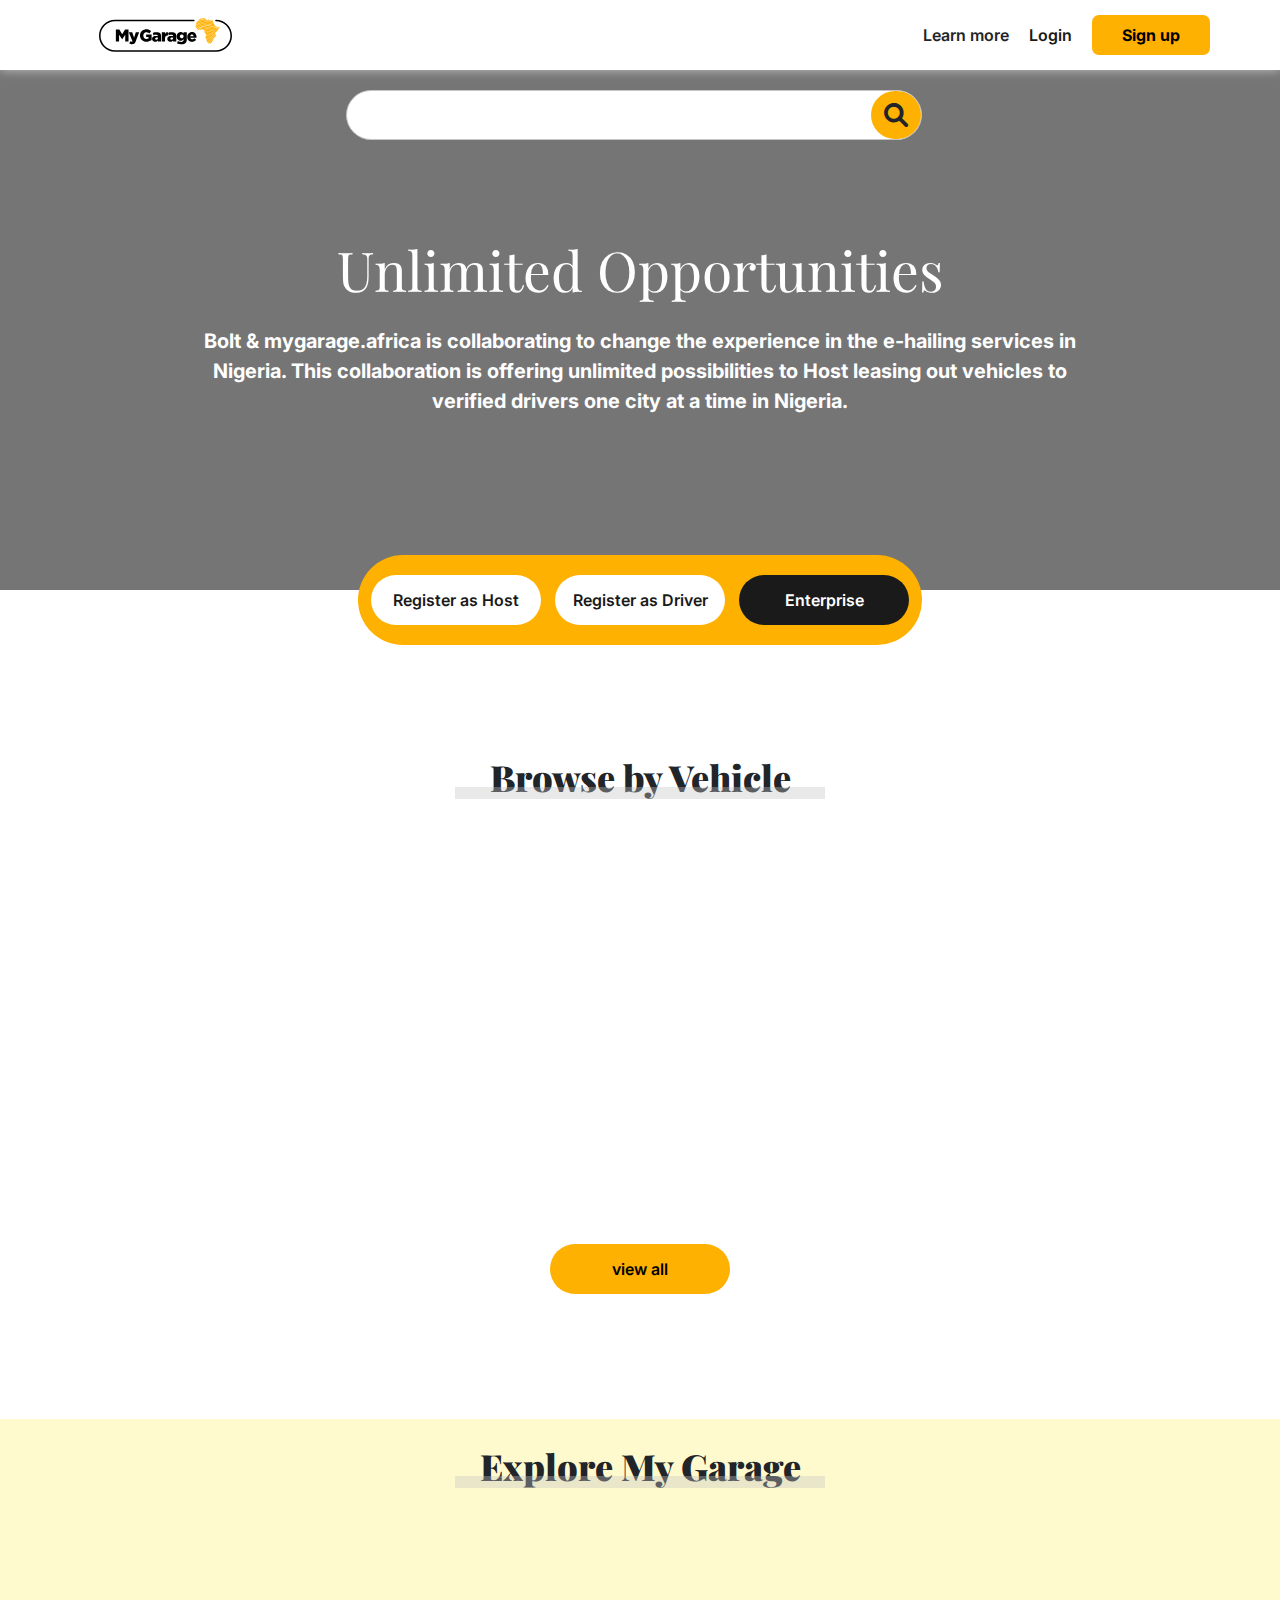
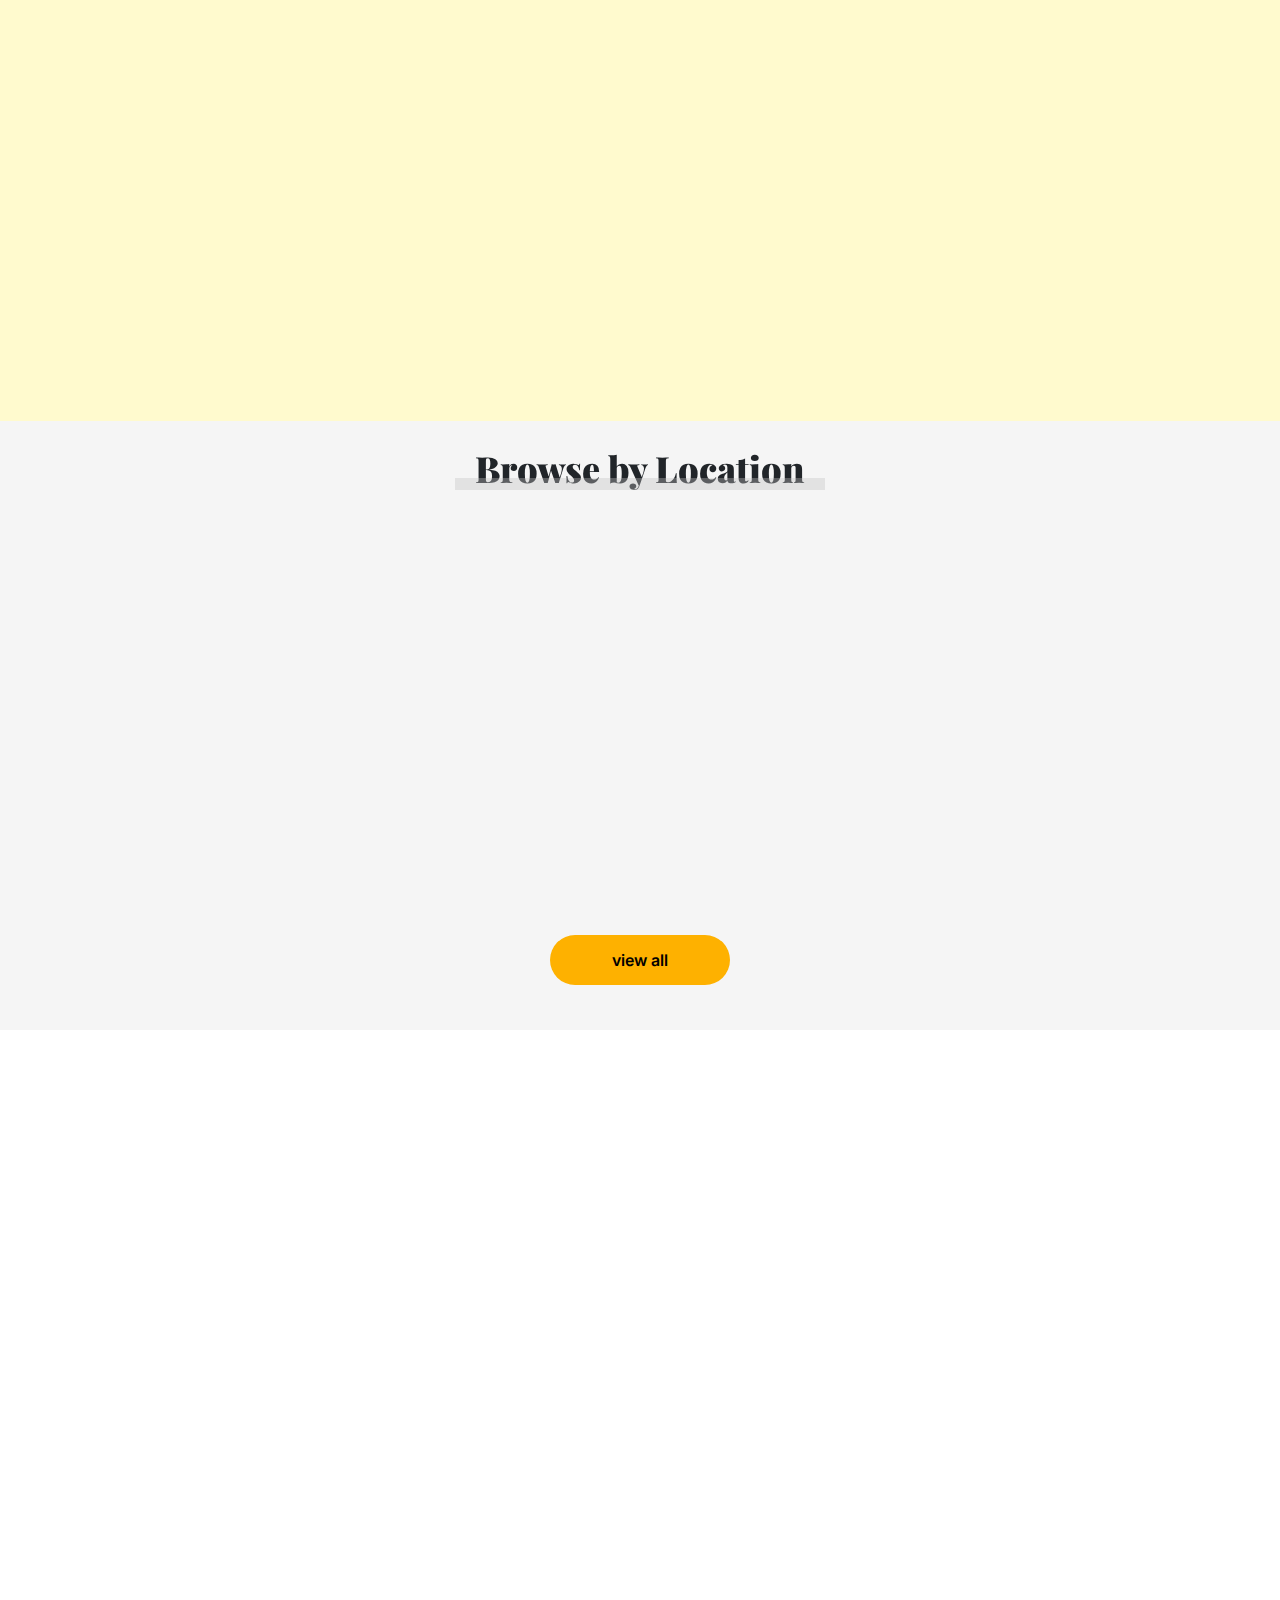
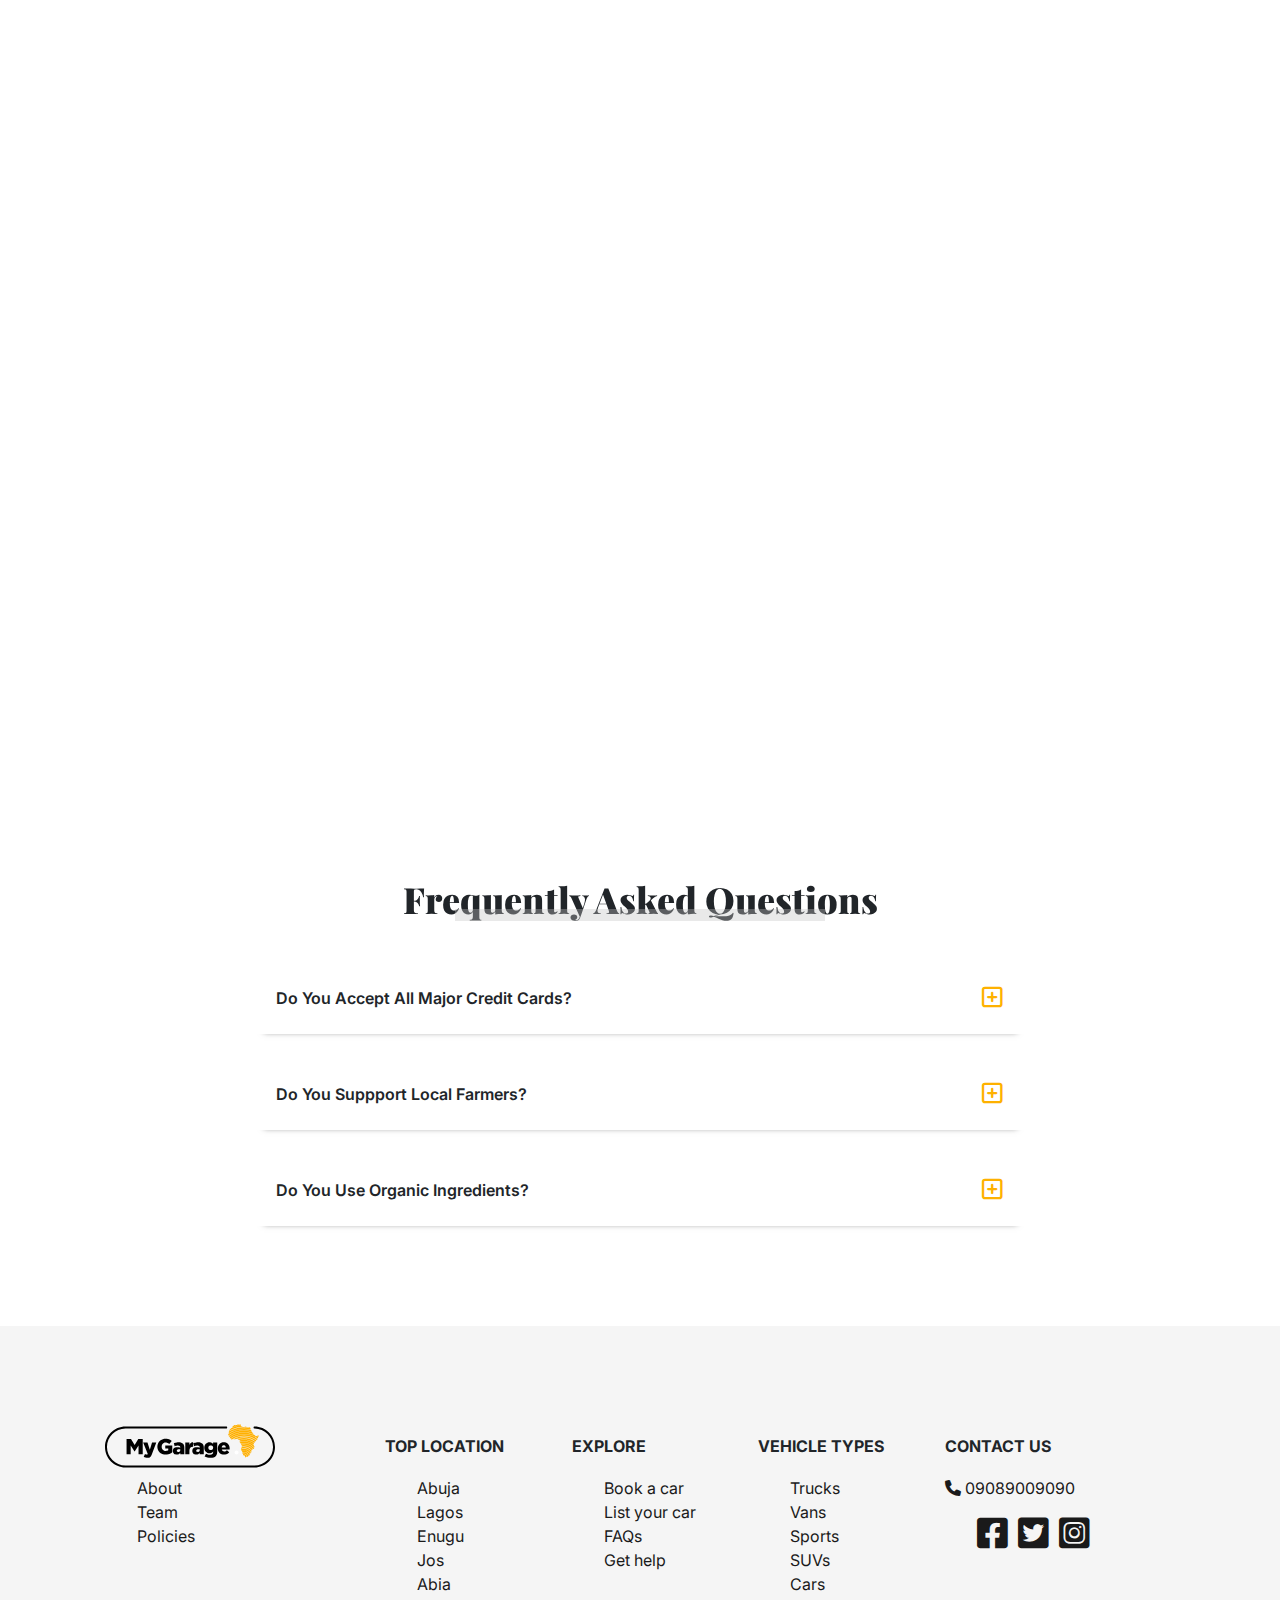
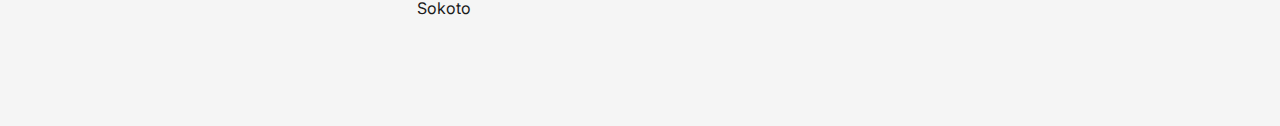
==== commit 8a96914d: "added steps to registration on register.html" ====
--- a/index.html
+++ b/index.html
@@ -146,11 +146,11 @@
           <ul class="splide__list">
             <li class="splide__slide">
               <div class="row g-0">
-                <div class="col-sm-6 col-md-6 col-lg-6">
+                <div class="col-sm-6 col-md-6 col-lg-6 col-img">
                   <div class="explore-img">
-                    <img class="africa-img" src="assets/img/africa.svg" alt="">
                     <img class="garage-img" src="assets/img/driver1.png" alt="" />
                   </div>
+                  <img class="africa-img" src="assets/img/africa.svg" alt="">
                 </div>
                 <div class="col-sm-6 col-md-6 col-lg-6">
                   <div class="explore-link">
--- a/assets/style.css
+++ b/assets/style.css
@@ -112,7 +112,7 @@
   justify-content: center;
   align-items: center;
   flex-direction: column;
-  padding-left: 40px;
+  /* padding-left: 40px; */
   /* margin-top: 40px; */
 }
 .banner-title{
@@ -323,6 +323,7 @@
 .explore-garage-section {
   width: 100%;
   background: #ffface;
+  position: relative;
 }
 
 .location-section {
@@ -566,15 +567,26 @@
   height: 80%;
   background: #c4c4c4;
 }
+
 /* explore section */
 .explore-img {
   width: 100%;
   height: 500px;
   display: flex;
-  justify-content: space-between;
+  justify-content: flex-end;
   /* align-items: flex-end; */
   /* flex-direction: column; */
   padding: 0 30px;
+}
+.col-img{
+  /* position: relative; */
+}
+.africa-img{
+  position: absolute;
+  top: -50px;
+  height: 500px;
+  z-index: 100;
+  left: -240px;
 }
 .explore-link {
   width: 100%;
@@ -817,4 +829,49 @@
 }
 .form-title{
   font-weight: bold;
+}
+
+@media screen and (max-width: 700px){
+ .banner-section{
+    height: 420px;
+ } 
+ .banner-section::after{
+   height: 420px;
+ }
+ .banner-title{
+   font-size: 20px;
+ }
+ .banner-info{
+   font-size: 14px;
+ }
+ .banner{
+   width: 85%;
+   text-align: justify;
+ }
+ .account-btn {
+  height: 60px;
+  width: 90%;
+}
+.account-btn button {
+  width: 32%;
+  height: 40px;
+  margin: 7px;
+  border-radius: 35px;
+  border: none;
+  font-size: 11px;
+}
+.browse-car-section {
+  margin-bottom: 80px;
+  height: auto;
+  display: flex;
+  flex-direction: column;
+}
+.browse-car {
+  background: #fff;
+  height: 330px;
+  width: 10px;
+  border-radius: 36px;
+  border: 1px solid #c4c4c438;
+  box-shadow: 0 10px 6px -12px #777;
+}
 }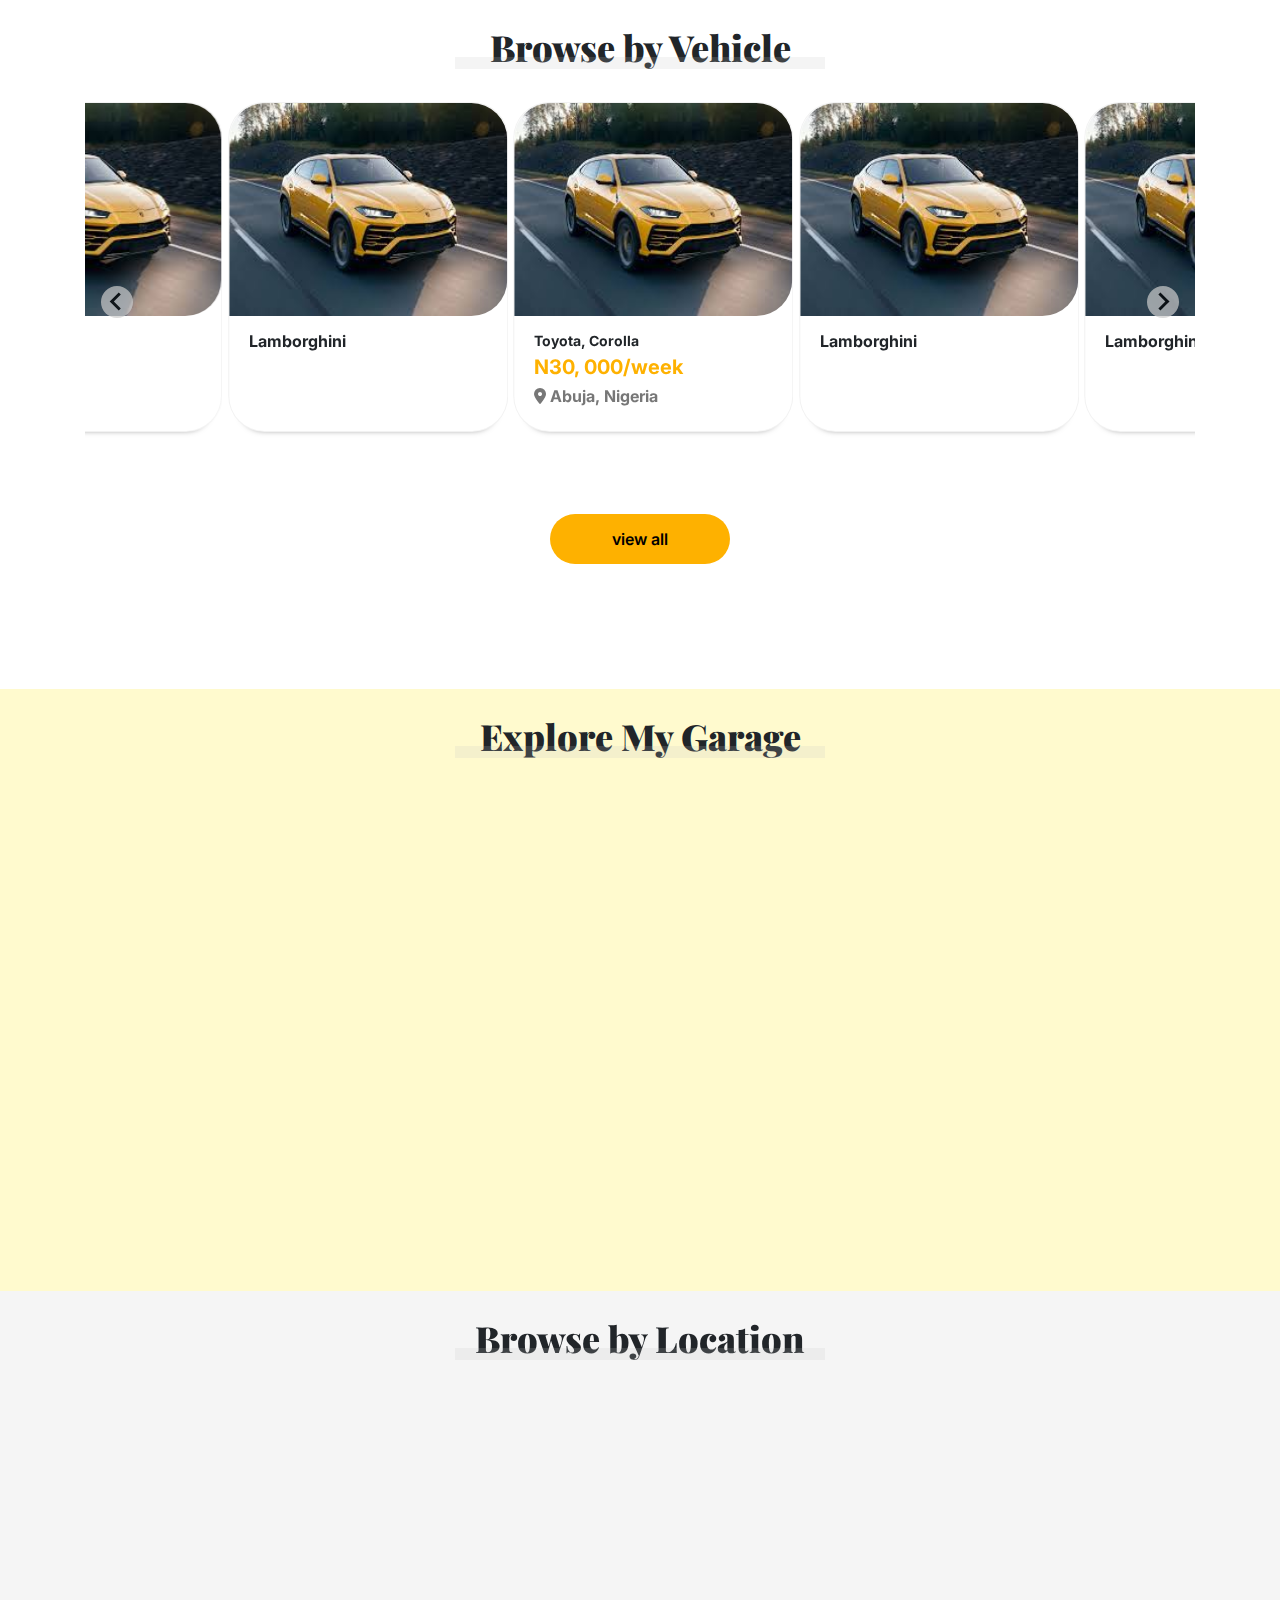
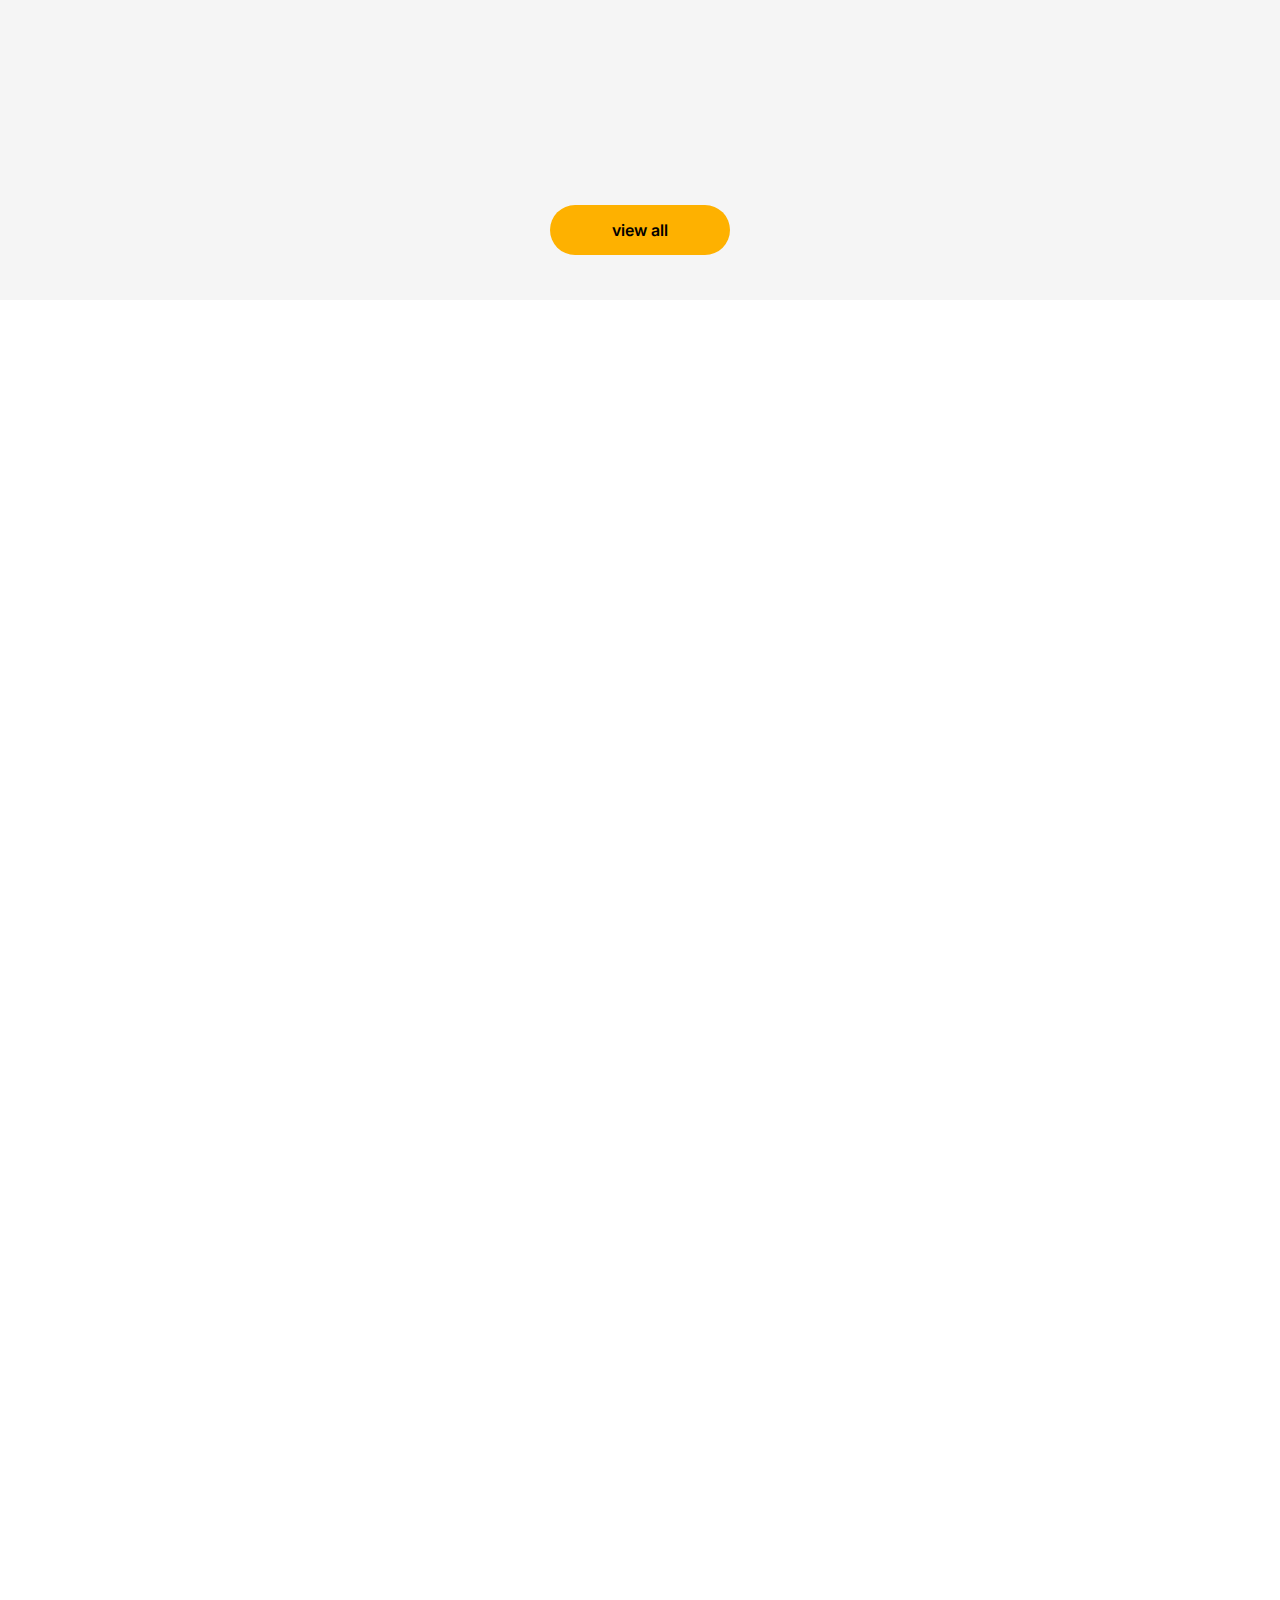
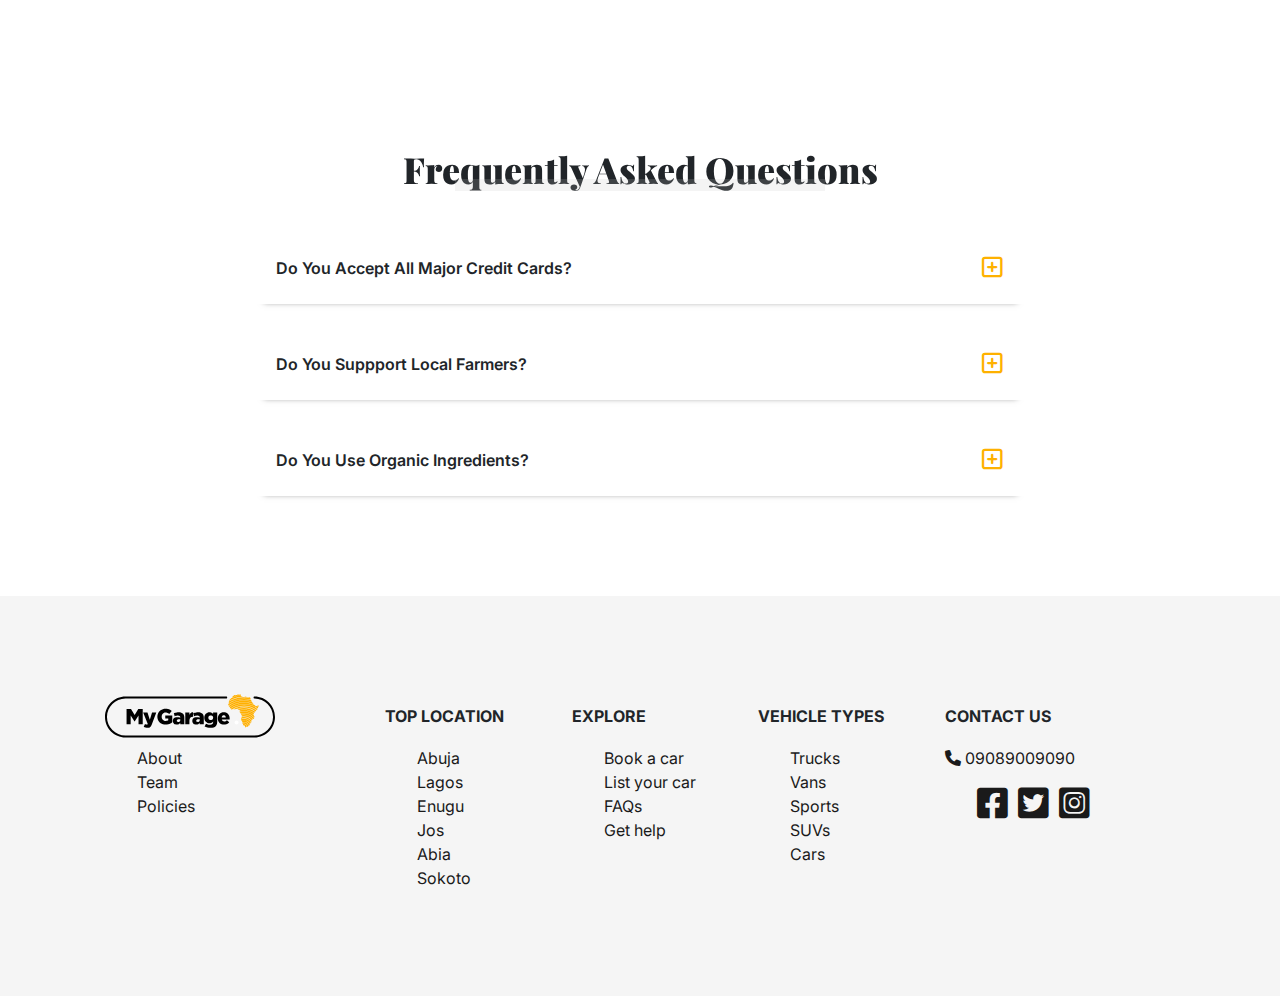
==== commit 90c21dfc: "created host.html" ====
--- a/index.html
+++ b/index.html
@@ -26,9 +26,11 @@
   </head>
   <body>
     <!-- navbar -->
-    <div class="navbar">
+    <!-- <div class="navbar">
       <div class="logo">
-        <img src="assets/img/logo1.svg" alt="" />
+        <a href="index.html">
+          <img src="assets/img/logo1.svg" alt="" />
+        </a>
       </div>
       <ul class="account-section">
         <li>Learn more</li>
@@ -37,16 +39,15 @@
           <a href="register.html" class="accBtn">Sign up</a>
         </li>
       </ul>
-    </div>
+    </div> -->
     <!-- banner -->
-    <div class="banner-section">
+    <!-- <div class="banner-section">
         <div class="banner">
           <p class="banner-title">Unlimited Opportunities</p>
           <p class="banner-info">
             Bolt & mygarage.africa is collaborating to change the experience in the e-hailing services in Nigeria.
             This collaboration is offering unlimited possibilities to Host leasing out vehicles to verified drivers one city at a time in Nigeria.
           </p>
-          <!-- <button class="learnBtn">LEARN MORE</button> -->
         </div>
     </div>
     <div class="search-box">
@@ -56,7 +57,7 @@
       <button class="register-host">Register as Host</button>
       <button class="driver-register">Register as Driver</button>
       <button class="enterprise">Enterprise</button>
-    </div>
+    </div> -->
     <!-- browse car section -->
     <div class="container browse-car-section">
       <div class="title-box">
@@ -150,7 +151,7 @@
                   <div class="explore-img">
                     <img class="garage-img" src="assets/img/driver1.png" alt="" />
                   </div>
-                  <img class="africa-img" src="assets/img/africa.svg" alt="">
+                  <!-- <img class="africa-img" src="assets/img/africa.svg" alt=""> -->
                 </div>
                 <div class="col-sm-6 col-md-6 col-lg-6">
                   <div class="explore-link">
@@ -692,3 +693,4 @@
   AOS.init();
 </script>
 <script src="assets/app.js"></script>
+<!-- https://webdesign.tutsplus.com/tutorials/how-to-build-a-responsive-slider-with-swiperjs--cms-39427 -->--- a/assets/style.css
+++ b/assets/style.css
@@ -1,8 +1,8 @@
 @import url('https://fonts.googleapis.com/css2?family=Comforter&family=Inter:wght@200&family=Poppins:wght@200&family=Redressed&display=swap');
 @import url('https://fonts.googleapis.com/css2?family=Playfair+Display:wght@900&display=swap');
 
-:root{
-  --ylwClr :  #feb100;
+:root {
+  --ylwClr: #feb100;
 }
 * {
   margin: 0;
@@ -10,17 +10,22 @@
   box-sizing: border-box;
   font-family: 'Inter', sans-serif;
 }
-html{
+html {
   scroll-behavior: smooth;
 }
-a{
+a {
   color: #1a1a1a;
   text-decoration: none;
 }
-a:hover{
-  color:var(--ylwClr) !important;
-}
-.learnBtn{
+a:hover {
+  color: var(--ylwClr) !important;
+}
+.bg-ylw {
+  background-color: #feb100;
+  color: #fff;
+  font-weight: bold;
+}
+.learnBtn {
   color: #000;
   font-weight: 600;
   text-decoration: none;
@@ -71,7 +76,7 @@
   height: 80%;
   width: 70%;
 }
-.accBtn{
+.accBtn {
   background: var(--ylwClr);
   padding: 10px 30px;
   color: #000;
@@ -79,7 +84,6 @@
   border-radius: 7px;
   border: none;
   outline: none;
-
 }
 .account-section {
   display: flex;
@@ -89,6 +93,20 @@
 .account-section li {
   list-style: none;
   margin-left: 20px;
+}
+
+.banner {
+  /* background-color: red; */
+  z-index: 4;
+  text-align: center;
+  width: 70%;
+  height: 80%;
+  display: flex;
+  justify-content: center;
+  align-items: center;
+  flex-direction: column;
+  /* padding-left: 40px; */
+  /* margin-top: 40px; */
 }
 
 .banner-section {
@@ -102,30 +120,7 @@
   justify-content: center;
   align-items: center;
 }
-.banner{
-  /* background-color: red; */
-  z-index: 4;
-  text-align: center;
-  width: 70%;
-  height: 80%;
-  display: flex;
-  justify-content: center;
-  align-items: center;
-  flex-direction: column;
-  /* padding-left: 40px; */
-  /* margin-top: 40px; */
-}
-.banner-title{
-  font-family: 'Playfair Display', serif !important;
-  font-size: 55px;
-  color: #fff;
-}
-.banner-info{
-  color: #fff;
-  font-size: 20px;
-  font-weight: bold;
-}
-.banner-section::after{
+.banner-section::after {
   width: 100%;
   height: 520px;
   background: rgba(0, 0, 0, 0.541);
@@ -133,8 +128,18 @@
   top: 0;
   left: 0;
   display: block;
-  content: "";
+  content: '';
   z-index: -1;
+}
+.banner-title {
+  font-family: 'Playfair Display', serif !important;
+  font-size: 55px;
+  color: #fff;
+}
+.banner-info {
+  color: #fff;
+  font-size: 20px;
+  font-weight: bold;
 }
 .search-box {
   z-index: 100px !important;
@@ -150,7 +155,7 @@
   display: flex;
   justify-content: flex-end;
 }
-.searchIcon{
+.searchIcon {
   border-radius: 30px;
   background: var(--ylwClr);
   width: 50px;
@@ -172,6 +177,8 @@
   align-items: center;
   margin-bottom: 50px;
   border-radius: 48px;
+  /* height: 60px; */
+  /* width: 90%; */
 }
 .account-btn button {
   width: 170px;
@@ -212,16 +219,17 @@
   z-index: 10px;
   padding-top: 20px;
 }
-.title-box{
+.title-box {
   position: relative;
 }
-.title-shadow{
+.title-shadow {
   width: 370px;
   height: 12px;
   background: #c4c4c45d;
   margin: auto;
   z-index: -50px;
-  transform: translateY(-33px);  
+  opacity: 0.5;
+  transform: translateY(-33px);
 }
 /* car section */
 .browse-car-section {
@@ -284,7 +292,6 @@
   border-radius: 22px;
   background: #fff;
   border-radius: 36px;
-
 }
 .browse-location:hover {
   transform-style: preserve-3d;
@@ -299,15 +306,15 @@
   padding: 20px;
   line-height: 10px;
 }
-.car-price{
+.car-price {
   color: var(--ylwClr);
   font-weight: bold;
   font-size: 20px;
 }
-.car-location{
-  color:#777;
-}
-.name-car{
+.car-location {
+  color: #777;
+}
+.name-car {
   font-size: 14px;
 }
 .account-img {
@@ -331,7 +338,6 @@
   display: flex;
   flex-direction: column;
   background: #f5f5f5;
-  
 }
 .location-name {
   height: 30%;
@@ -345,13 +351,12 @@
   flex-direction: column;
   border-bottom-right-radius: 36px;
   border-bottom-left-radius: 36px;
-
-}
-.place{
+}
+.place {
   font-size: 23px;
   font-weight: bold;
 }
-.vehicle-num{
+.vehicle-num {
   font-weight: 500;
   font-size: 20px;
   color: #777;
@@ -437,10 +442,10 @@
   border-radius: 25px;
   margin-bottom: 45px;
 }
-.linkBtn:hover{
+.linkBtn:hover {
   color: #fff !important;
 }
-.sideBtn{
+.sideBtn {
   margin: 0 !important;
 }
 .card {
@@ -578,15 +583,16 @@
   /* flex-direction: column; */
   padding: 0 30px;
 }
-.col-img{
+.col-img {
   /* position: relative; */
 }
-.africa-img{
+.africa-img {
   position: absolute;
   top: -50px;
   height: 500px;
   z-index: 100;
   left: -240px;
+  opacity: 0.1;
 }
 .explore-link {
   width: 100%;
@@ -617,7 +623,7 @@
 .download-title {
   font-weight: bold;
   font-size: 30px;
-  font-family: 'Playfair Display', serif;  
+  font-family: 'Playfair Display', serif;
 }
 /* ratings section */
 .ratings-section {
@@ -728,11 +734,11 @@
   display: none;
 }
 /* backtop botton */
-.backTop{
+.backTop {
   width: 70px;
   height: 70px;
   background: var(--ylwClr);
-  color:#1a1a1a;
+  color: #1a1a1a;
   position: fixed;
   right: 15px;
   bottom: 15px;
@@ -741,27 +747,27 @@
   display: none;
   outline: none;
 }
-.backTop:hover{
+.backTop:hover {
   background: #1a1a1a;
   font-weight: bold;
   color: #f5f5f5;
 }
 /* footer */
-.footer-section{
+.footer-section {
   background: #f5f5f5;
   padding: 80px;
 }
-.footer-sec{
+.footer-sec {
   width: 100%;
   height: auto;
   /* background: red; */
   padding: 10px;
 }
-.footer-logo img{
+.footer-logo img {
   width: 170px;
   height: 150px;
 }
-.footer-section-title{
+.footer-section-title {
   font-weight: bold;
   font-size: 16px;
   padding: 30px 0;
@@ -771,20 +777,19 @@
   align-items: center;
   text-transform: uppercase;
 }
-.footer-list li{
+.footer-list li {
   color: #1a1a1a;
 }
-.tel-text{
+.tel-text {
   color: #1a1a1a;
 }
-.footer-socials{
-  display: flex;
-}
-.footer-socials li{
+.footer-socials {
+  display: flex;
+}
+.footer-socials li {
   margin: 15px 10px 0 0;
-
-}
-.footer-socials li i{
+}
+.footer-socials li i {
   font-size: 35px;
 }
 
@@ -800,78 +805,253 @@
   height: 70px;
   /* border: 1px solid; */
 }
-.form-img img{
-    width: 100%;
-    height: 100%;
-}
-.acctOption{
-    width: 100%;
+.form-img img {
+  width: 100%;
+  height: 100%;
+}
+.acctOption {
+  width: 100%;
+  height: 40px;
+  display: flex;
+  justify-content: space-between;
+  align-items: center;
+  margin-top: 20px;
+  font-weight: 600;
+}
+.createBtn {
+  color: var(--ylwClr);
+}
+.form-login {
+  margin-top: 30px;
+}
+.form-login input {
+  width: 100%;
+  box-shadow: 0 0 1px #777;
+}
+/* register form */
+.registerForm label {
+  font-weight: bold;
+}
+.form-title {
+  font-weight: bold;
+  font-family: 'Playfair Display', serif !important;
+  font-size: 30px;
+  margin-top: 50px;
+}
+
+@media screen and (max-width: 700px) {
+  .banner-section {
+    height: 420px;
+  }
+  .banner-section::after {
+    height: 420px;
+  }
+  .banner-title {
+    font-size: 20px;
+  }
+  .banner-info {
+    font-size: 14px;
+  }
+  .banner {
+    width: 85%;
+    text-align: justify;
+  }
+
+  .account-btn button {
+    width: 32%;
     height: 40px;
+    margin: 7px;
+    border-radius: 35px;
+    border: none;
+    font-size: 11px;
+  }
+  .browse-car-section {
+    margin-bottom: 80px;
+    height: auto;
     display: flex;
-    justify-content: space-between;
-    align-items: center;
-    margin-top: 20px;
-    font-weight: 600; 
-}
-.createBtn{
-    color: var(--ylwClr);
-}
-.form-login{
-  margin-top: 30px;
-}
-.form-login input{
-  width: 100%;
-  box-shadow: 0 0 1px #777;
-}
-/* register form */
-.registerForm label{
-  font-weight: bold;
-}
-.form-title{
-  font-weight: bold;
-}
-
-@media screen and (max-width: 700px){
- .banner-section{
-    height: 420px;
- } 
- .banner-section::after{
-   height: 420px;
- }
- .banner-title{
-   font-size: 20px;
- }
- .banner-info{
-   font-size: 14px;
- }
- .banner{
-   width: 85%;
-   text-align: justify;
- }
- .account-btn {
+    flex-direction: column;
+  }
+  .browse-car {
+    background: #fff;
+    height: 330px;
+    width: 10px;
+    border-radius: 36px;
+    border: 1px solid #c4c4c438;
+    box-shadow: 0 10px 6px -12px #777;
+  }
+}
+/* register page */
+
+.form-region {
+  background: #f5f5f5;
+  padding: 100px 0;
+}
+.registerForm {
+  background: #fff;
+  padding: 40px;
+}
+.moveBtn {
+  display: flex;
+  justify-content: flex-end;
+}
+.moveBtn button {
+  padding: 10px 40px;
+}
+.form2 {
+  display: none;
+}
+#backBtn {
+  border: 2px solid var(--ylwClr);
+  color: var(--ylwClr);
+  font-weight: bold;
+}
+.steps-section {
+  padding-bottom: 80px;
+  background: #ffface;
+}
+.stepsBox {
+  width: 100%;
+  height: 250px;
+  background: #fff;
+  box-shadow: 0 10px 6px -12px #777;
+  border-radius: 12px;
+  display: flex;
+  justify-content: center;
+  align-items: center;
+  flex-direction: column;
+}
+.stepsBox i{
+  font-size: 40px;
+  color: #feb100
+}
+.step-count,
+.step-info {
+  display: flex;
+  justify-content: center;
+  align-items: center;
+}
+.step-count {
+  /* border: 1px solid; */
+  height: 20%;
+  font-size: 35px;
+  font-weight: bold;
+  font-family: 'Playfair Display', serif !important;
+  display: flex;
+  justify-content: center;
+  align-items: center;
+}
+.step-icon{
+  /* border: 1px solid; */
+  height: 30%;
+  display: flex;
+  justify-content: center;
+  align-items: center;
+}
+.step-info {
+  height: 50%;
+  padding: 20px;
+  text-align: center;
+  display: flex;
+  justify-content: center;
+  align-items: center;
+}
+.register-banner {
+  height: 500px;
+  background: url('img/web\ dev\ 12.jpg');
+  background-position: center;
+  background-size: cover;
+  position: relative;
+  z-index: -2;
+  display: flex;
+  justify-content: center;
+  align-items: center;
+  flex-direction: column;
+  z-index: 10;
+}
+.register-banner::after {
+  width: 100%;
+  height: 500px;
+  background: rgba(0, 0, 0, 0.541);
+  position: absolute;
+  top: 0;
+  left: 0;
+  display: block;
+  content: '';
+  z-index: -1;
+}
+.get-started-links{
+  width: 64%;
+  /* margin: auto; */
   height: 60px;
-  width: 90%;
-}
-.account-btn button {
-  width: 32%;
-  height: 40px;
-  margin: 7px;
-  border-radius: 35px;
-  border: none;
-  font-size: 11px;
-}
-.browse-car-section {
-  margin-bottom: 80px;
-  height: auto;
-  display: flex;
-  flex-direction: column;
-}
-.browse-car {
+  /* background: red; */
+  display: flex;
+  justify-content: space-between;
+  align-items: center;
+  padding: 0 40px;
+  color: #fff;
+  font-weight: bold;
+  padding-bottom: 30px;
+  margin-top: 90px
+}
+.get-started-links span{
+  border-right: 2px solid var(--ylwClr);
+  padding-right:  28px;
+  /* text-align: center; */
+  display: flex;
+  justify-content: center;
+  align-items: center;
+}
+.get-started-links span:last-child{
+  border-right: none;
+}
+.steps-section2 {
+  padding-bottom: 80px;
   background: #fff;
-  height: 330px;
-  width: 10px;
-  border-radius: 36px;
-  border: 1px solid #c4c4c438;
-  box-shadow: 0 10px 6px -12px #777;
-}
+}
+.steps-section2 .stepsBox{
+  border: 1px solid #f5f5f5;
+  height: 140px;
+}
+.steps-section2 .stepsBox:hover{
+  box-shadow: 0 10px 6px -7px #777;
+}
+.steps-section2 .step-count {
+  height: 40%;
+  font-size: 25px;
+  font-weight: bold;
+
+}
+.host-banner {
+  height: 500px;
+  background: url('img/web\ dev\ 13.jpg');
+  background-position: center;
+  background-size: cover;
+  position: relative;
+  z-index: -2;
+  display: flex;
+  justify-content: center;
+  align-items: center;
+  flex-direction: column;
+  z-index: 10;
+}
+.host-banner::after {
+  width: 100%;
+  height: 500px;
+  background: rgba(0, 0, 0, 0.541);
+  position: absolute;
+  top: 0;
+  left: 0;
+  display: block;
+  content: '';
+  z-index: -1;
+}
+.questionTable{
+  width: 100%;
+}
+.questionTable{
+  /* border: 1px solid; */
+}
+.questionTable td{
+  border: 1px solid;
+
 }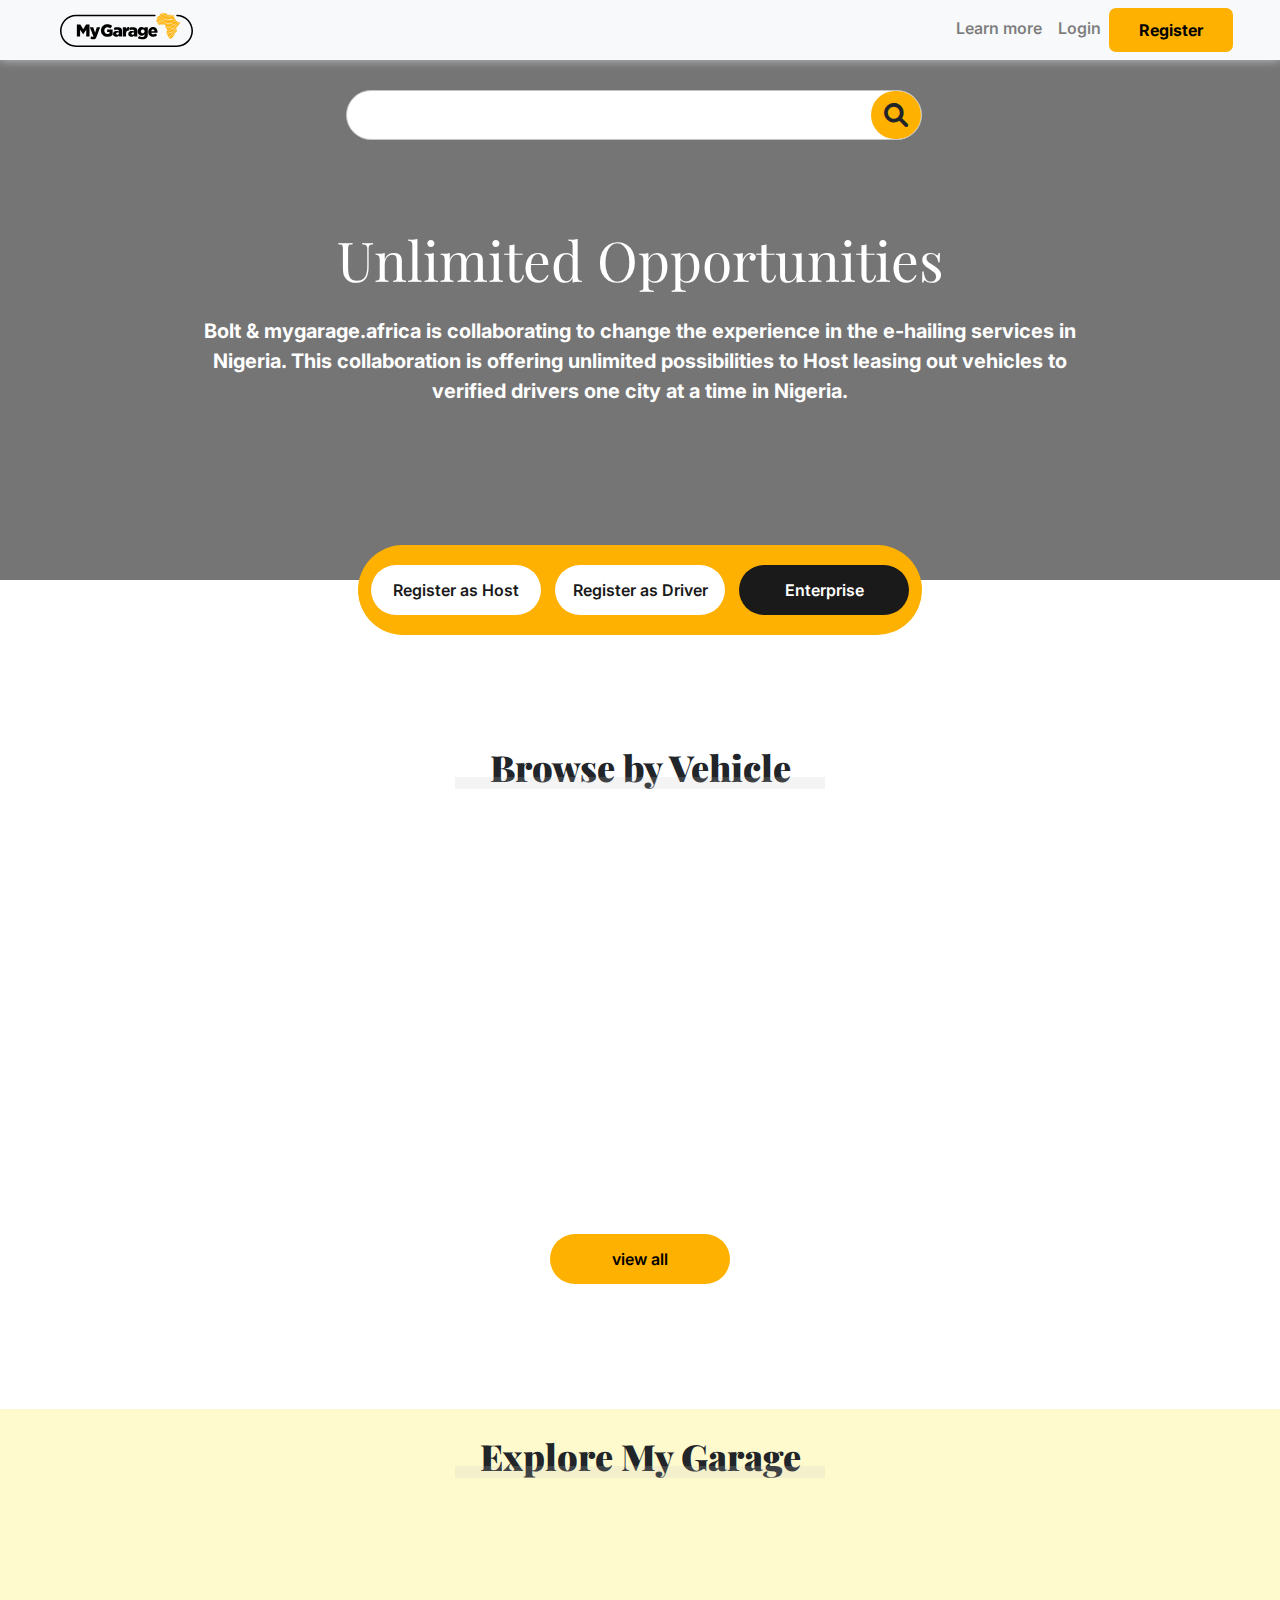
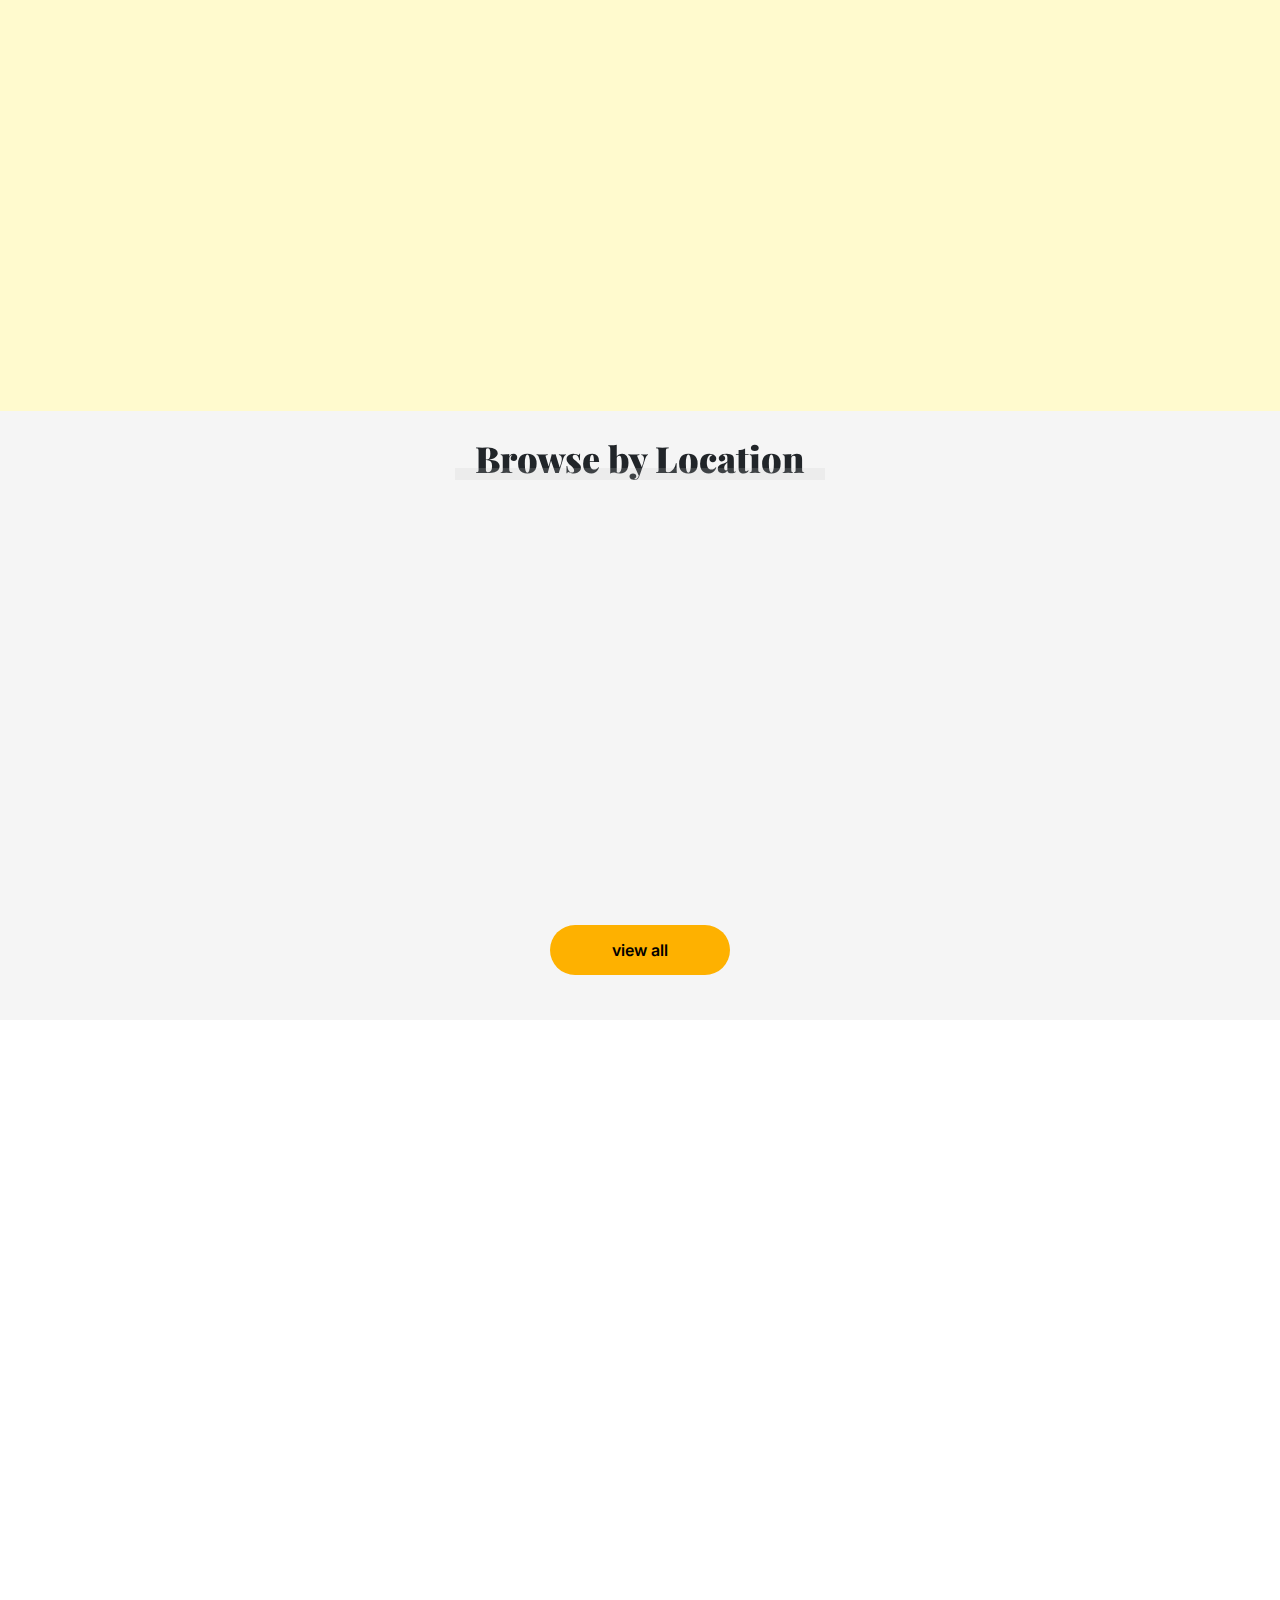
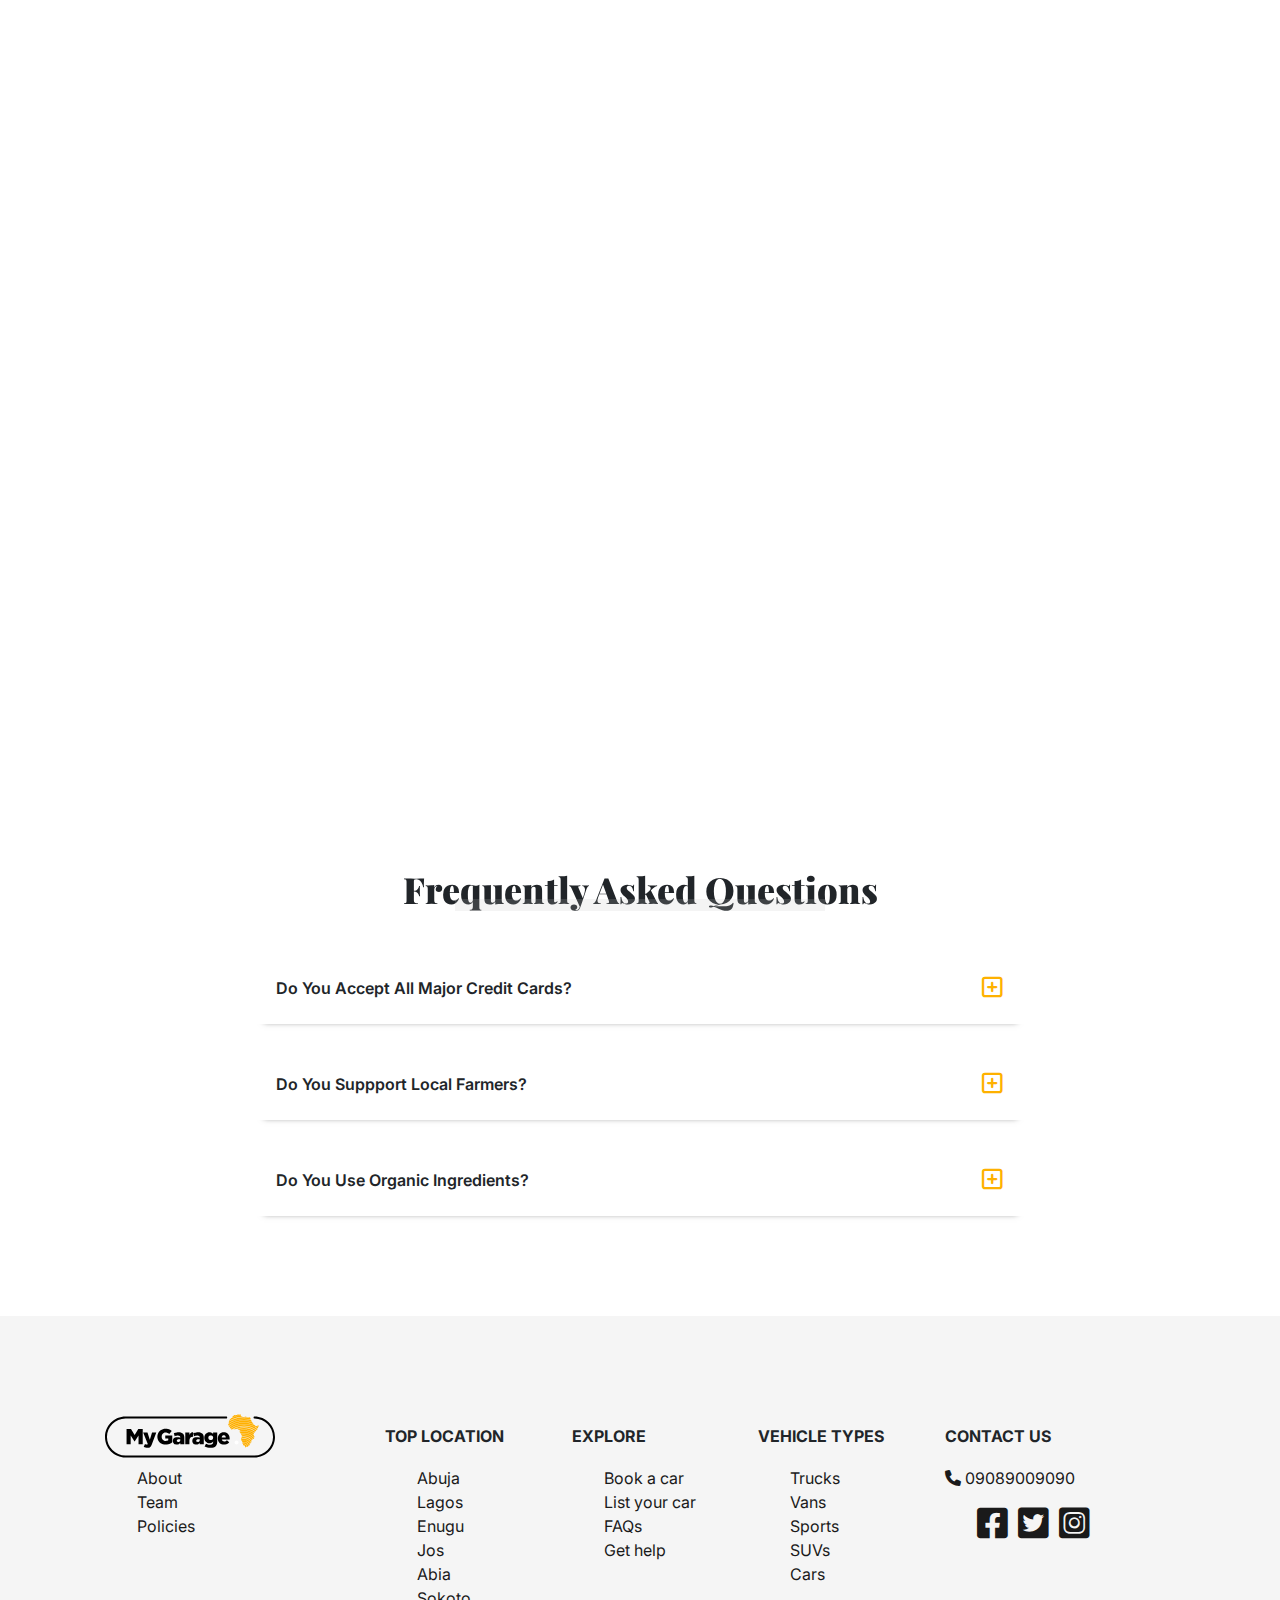
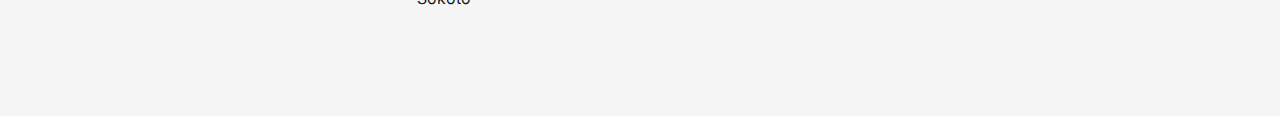
==== commit 86beb48c: "created terms and condition page" ====
--- a/index.html
+++ b/index.html
@@ -25,23 +25,25 @@
     <script src="https://unpkg.com/aos@2.3.1/dist/aos.js"></script>
   </head>
   <body>
-    <!-- navbar -->
-    <!-- <div class="navbar">
-      <div class="logo">
-        <a href="index.html">
+    <nav class="navbar navbar-expand-lg navbar-light bg-light">
+      <div class="container-fluid">
+        <a class="navbar-brand logo" href="#">
           <img src="assets/img/logo1.svg" alt="" />
         </a>
-      </div>
-      <ul class="account-section">
-        <li>Learn more</li>
-        <li><a href="login.html">Login</a></li>
-        <li class="">
-          <a href="register.html" class="accBtn">Sign up</a>
-        </li>
-      </ul>
-    </div> -->
+        <button class="navbar-toggler" type="button" data-bs-toggle="collapse" data-bs-target="#navbarNavAltMarkup" aria-controls="navbarNavAltMarkup" aria-expanded="false" aria-label="Toggle navigation">
+          <span class="navbar-toggler-icon"></span>
+        </button>
+        <div class="collapse navbar-collapse offset-lg-7" id="navbarNavAltMarkup">
+          <div class="navbar-nav">
+            <a class="nav-link" href="#">Learn more</a>
+            <a class="nav-link" href="login.html">Login</a>
+            <a class="accBtn" href="register.html">Register</a>
+          </div>
+        </div>
+      </div>
+    </nav>
     <!-- banner -->
-    <!-- <div class="banner-section">
+    <div class="banner-section">
         <div class="banner">
           <p class="banner-title">Unlimited Opportunities</p>
           <p class="banner-info">
@@ -57,8 +59,9 @@
       <button class="register-host">Register as Host</button>
       <button class="driver-register">Register as Driver</button>
       <button class="enterprise">Enterprise</button>
-    </div> -->
+    </div>
     <!-- browse car section -->
+
     <div class="container browse-car-section">
       <div class="title-box">
         <p class="title">
--- a/assets/style.css
+++ b/assets/style.css
@@ -61,8 +61,6 @@
 }
 .navbar {
   font-weight: 600;
-  padding: 0 70px;
-  height: 70px;
   box-shadow: 0 0 10px #c4c4c4;
 }
 .logo {
@@ -981,9 +979,6 @@
 }
 .get-started-links{
   width: 64%;
-  /* margin: auto; */
-  height: 60px;
-  /* background: red; */
   display: flex;
   justify-content: space-between;
   align-items: center;
@@ -991,7 +986,8 @@
   color: #fff;
   font-weight: bold;
   padding-bottom: 30px;
-  margin-top: 90px
+  margin-top: 90px;
+  text-align: center;
 }
 .get-started-links span{
   border-right: 2px solid var(--ylwClr);
@@ -1053,5 +1049,64 @@
 }
 .questionTable td{
   border: 1px solid;
-
-}+}
+.table i{
+  font-size: 15px;
+  color: #555;
+  /* font-weight: 500; */
+}
+.purchaseSection, .rentalSection{
+  display: none;
+}
+.termsCheck{
+  margin-bottom: 25px;
+}
+
+@media screen and (max-width: 900px) {
+  .get-started-links{
+    width: 94%;
+    display: flex;
+    justify-content: space-between;
+    align-items: center;
+    padding: 0 40px;
+    color: #fff;
+    font-weight: bold;
+    padding-bottom: 30px;
+    margin-top: 90px;
+    text-align: center;
+  }
+  .get-started-links span{
+    border-right: 2px solid var(--ylwClr);
+    padding-bottom:  28px;
+    justify-content: center;
+    align-items: center;
+  }
+  .get-started-links span:last-child{
+    border-right: none;
+  }
+  .steps-section2 .step-count{
+    padding: 10px;
+    font-size: 20px;
+    text-align: center;
+  }
+}
+@media screen  and (max-width: 700px){
+  .host-banner{
+    height: 400px;
+  }
+  .host-banner::after{
+    height: 400px;
+  }
+  .host-banner .linkBtn{
+    padding: 30px 10px;
+  }
+  .title{
+    font-size: 20px;
+  }
+  .steps-section2 .step-count{
+    font-size: 17px;
+  }
+  .navbar{
+    text-align: center;
+  }
+}
